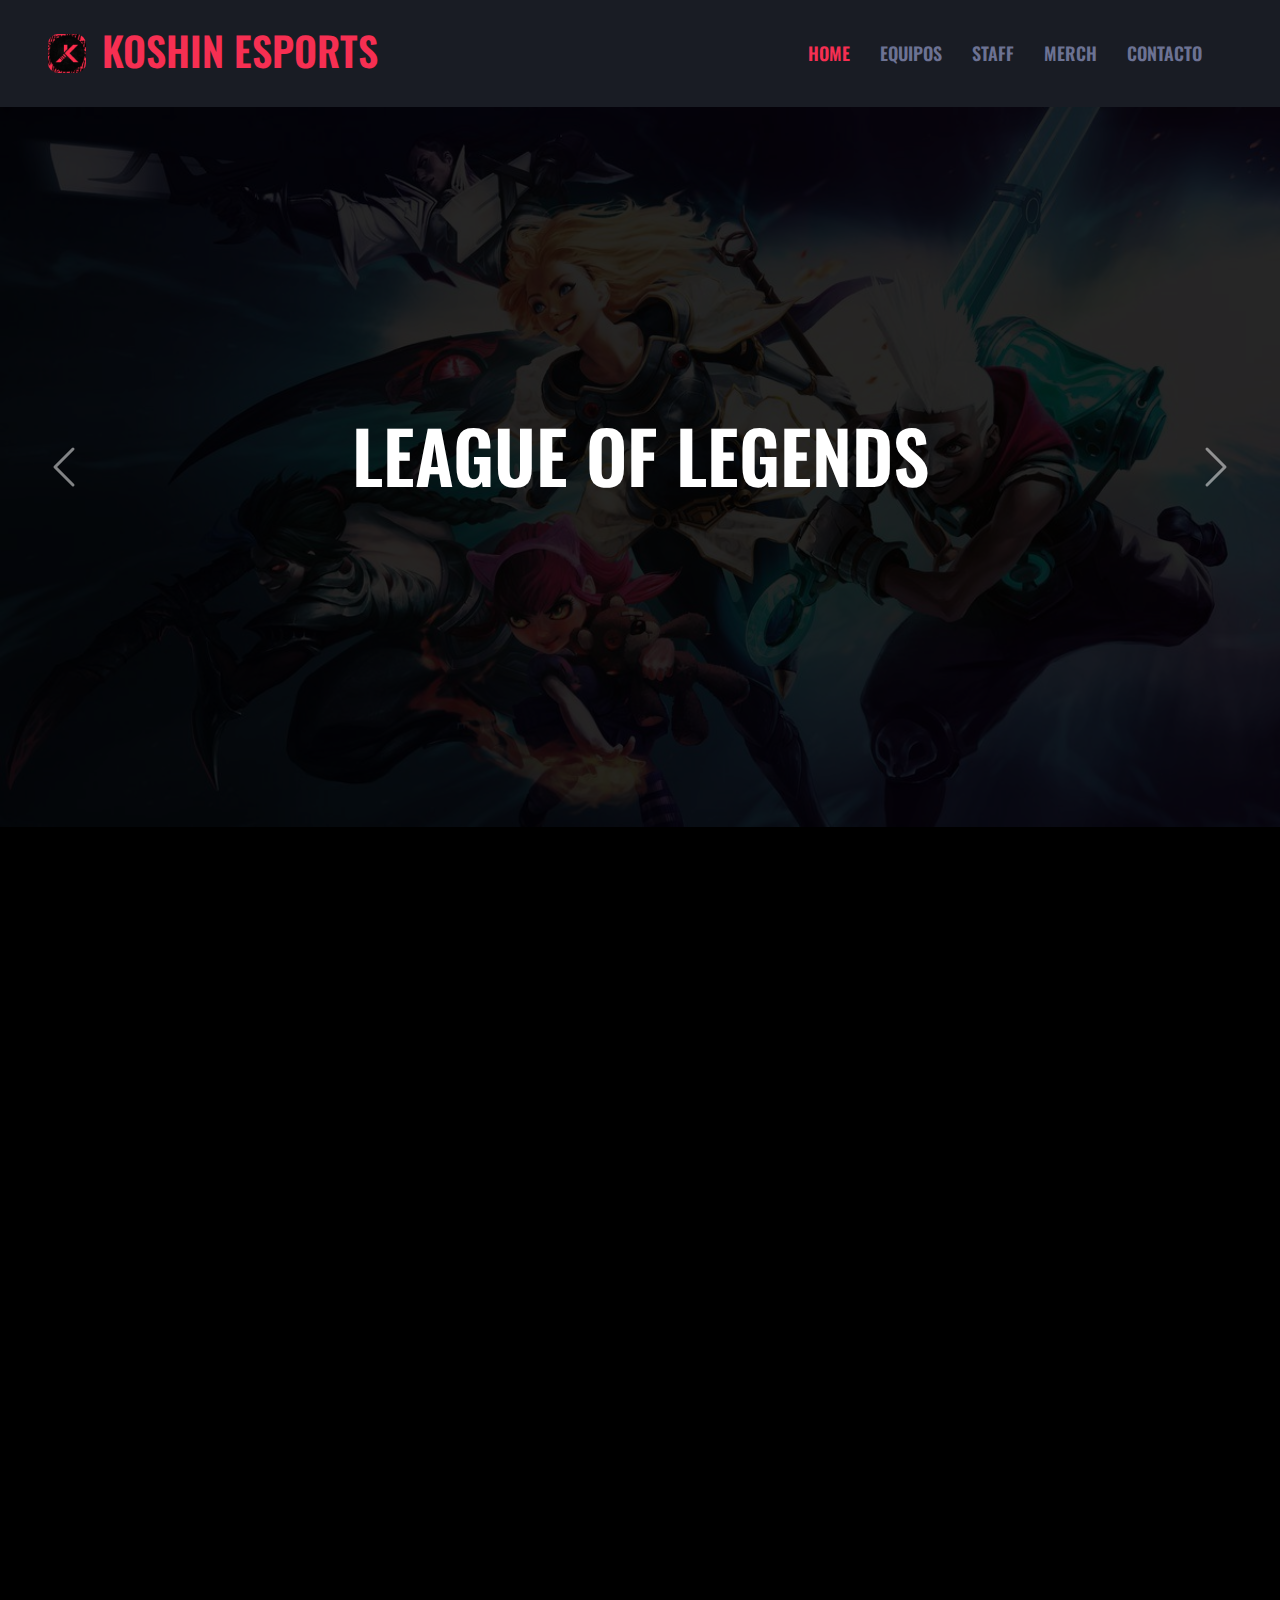
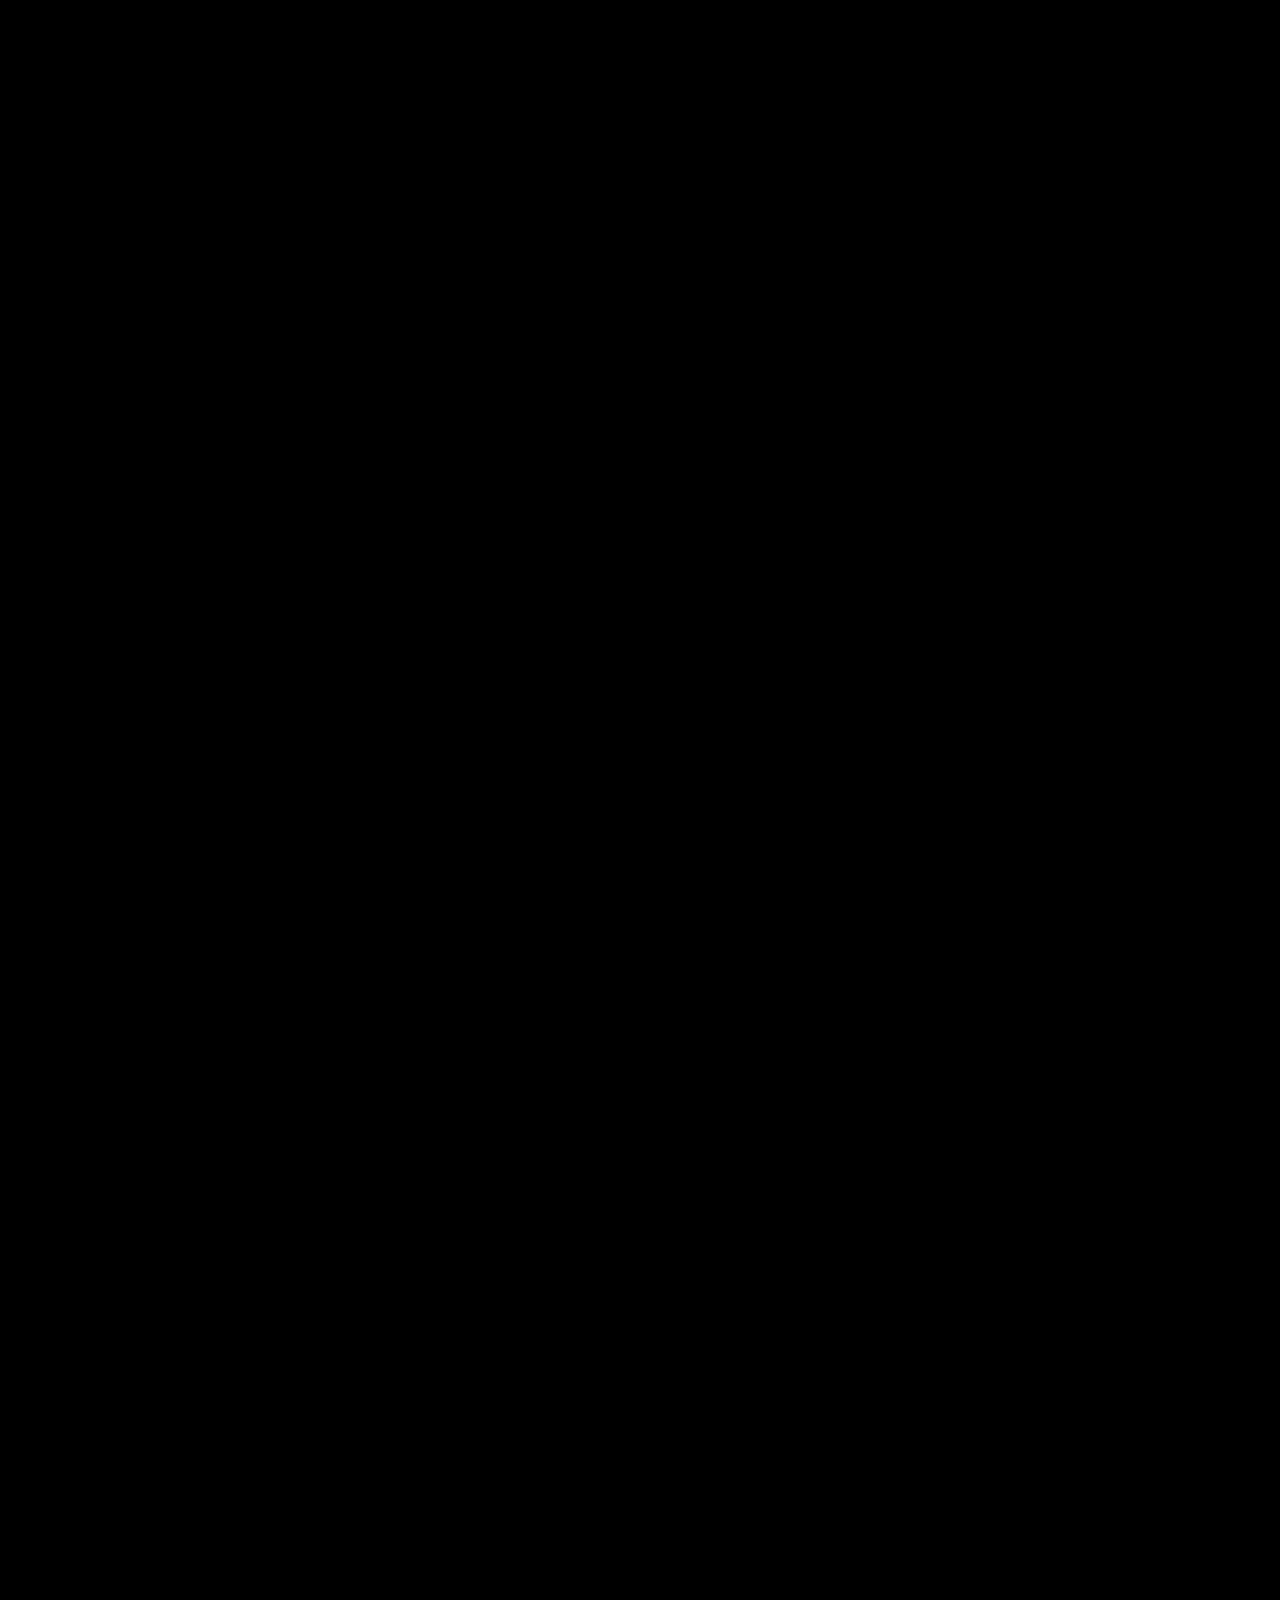
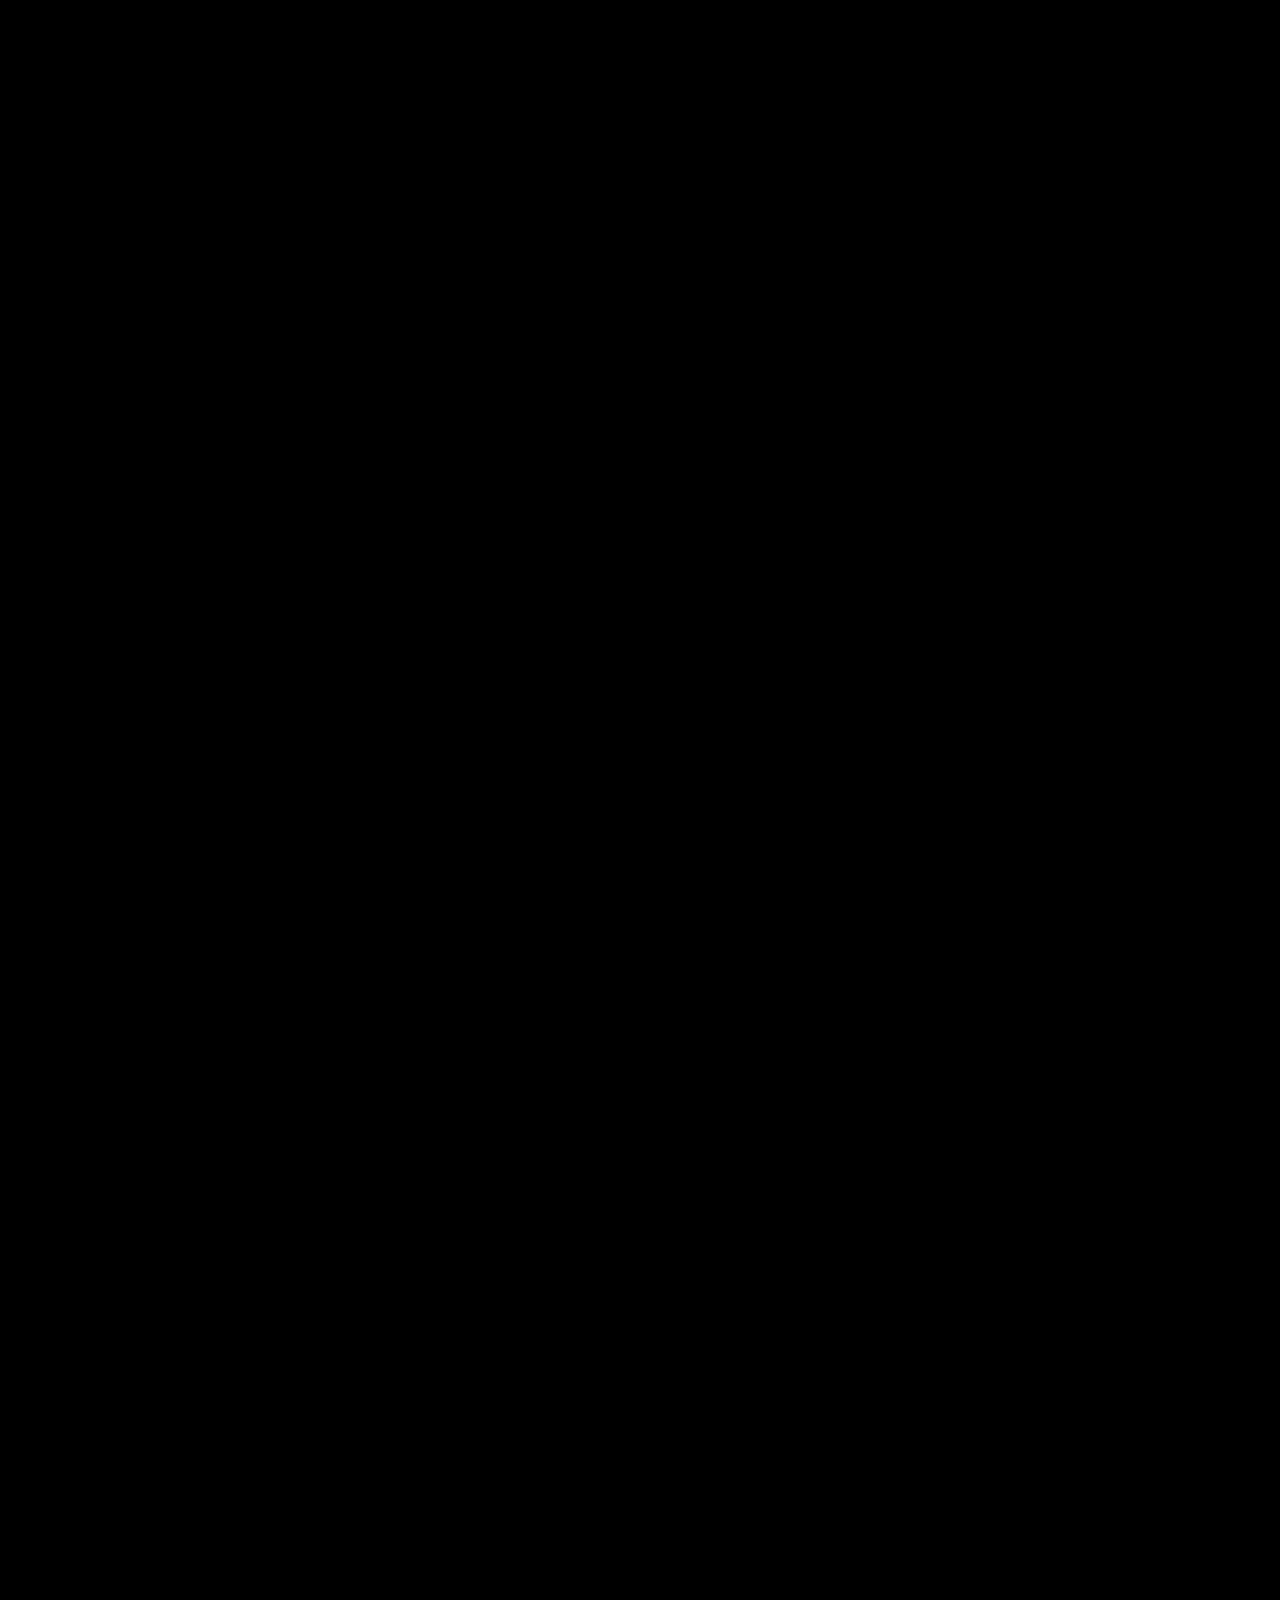
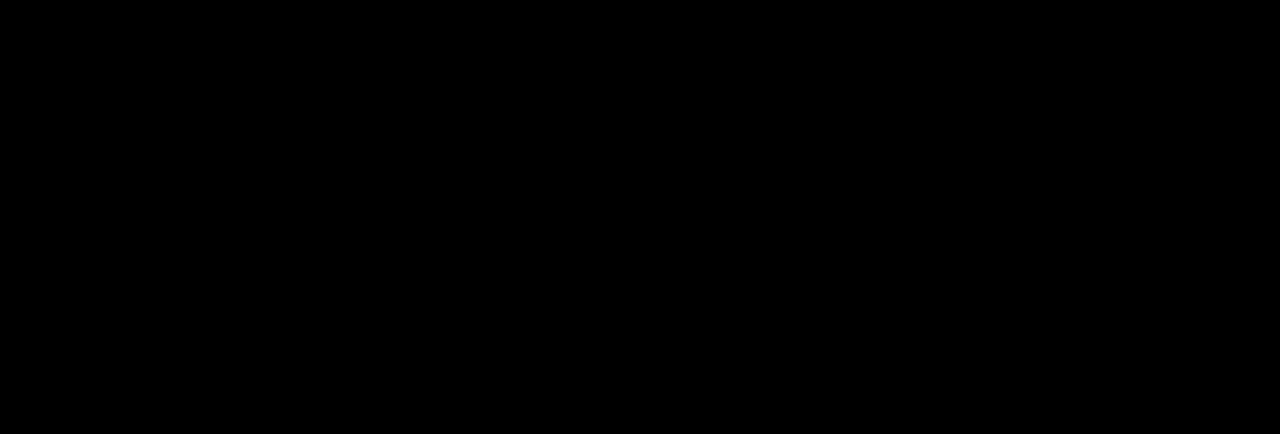
==== index.html @ 8f328303 "Nuevo proyecto con plantilla" ====
<!DOCTYPE html>
<html lang="en">

<head>
    <meta charset="utf-8">
    <title>HairCut - Hair Salon HTML Template</title>
    <meta content="width=device-width, initial-scale=1.0" name="viewport">
    <meta content="" name="keywords">
    <meta content="" name="description">

    <!-- Favicon -->
    <link href="img/favicon.ico" rel="icon">

    <!-- Google Web Fonts -->
    <link rel="preconnect" href="https://fonts.googleapis.com">
    <link rel="preconnect" href="https://fonts.gstatic.com" crossorigin>
    <link href="https://fonts.googleapis.com/css2?family=Roboto:wght@400;500&family=Oswald:wght@600&display=swap" rel="stylesheet">

    <!-- Icon Font Stylesheet -->
    <link href="https://cdnjs.cloudflare.com/ajax/libs/font-awesome/5.10.0/css/all.min.css" rel="stylesheet">
    <link href="https://cdn.jsdelivr.net/npm/bootstrap-icons@1.4.1/font/bootstrap-icons.css" rel="stylesheet">

    <!-- Libraries Stylesheet -->
    <link href="lib/animate/animate.min.css" rel="stylesheet">
    <link href="lib/owlcarousel/assets/owl.carousel.min.css" rel="stylesheet">

    <!-- Customized Bootstrap Stylesheet -->
    <link href="css/bootstrap.min.css" rel="stylesheet">

    <!-- Template Stylesheet -->
    <link href="css/style.css" rel="stylesheet">
</head>

<body>
    <!-- Spinner Start -->
    <div id="spinner" class="show bg-dark position-fixed translate-middle w-100 vh-100 top-50 start-50 d-flex align-items-center justify-content-center">
        <div class="spinner-grow text-primary" style="width: 3rem; height: 3rem;" role="status">
            <span class="sr-only">Loading...</span>
        </div>
    </div>
    <!-- Spinner End -->


    <!-- Navbar Start -->
    <nav class="navbar navbar-expand-lg bg-secondary navbar-dark sticky-top py-lg-0 px-lg-5 wow fadeIn" data-wow-delay="0.1s">
       <a href="index.html">
       <img class="logoPequeño" src="img/Logo_pequeño.jpg"></a>
        <a href="index.html" class="navbar-brand ms-4 ms-lg-0">  
            <h1 class="nombreEquipo text-uppercase" class="mb-0 text-primary "><i class="me-3"></i>Koshin Esports</h1>
        </a>
        <button type="button" class="navbar-toggler me-4" data-bs-toggle="collapse" data-bs-target="#navbarCollapse">
            <span class="navbar-toggler-icon"></span>
        </button>
        <div class="collapse navbar-collapse" id="navbarCollapse">
            <div class="navbar-nav ms-auto p-4 p-lg-0">
                <a href="index.html" class="nav-item nav-link active">Home</a>
                <a href="about.html" class="nav-item nav-link">equipos</a>
                <a href="" class="nav-item nav-link">Staff</a>
                <a href="service.html" class="nav-item nav-link">merch</a>
                <a href="contact.html" class="nav-item nav-link">Contacto</a>
    </nav>
    <!-- Navbar End -->


    <!-- Carousel Start -->
    <div class="container-fluid p-0 mb-5 wow fadeIn" data-wow-delay="0.1s">
        <div id="header-carousel" class="carousel slide" data-bs-ride="carousel">
            <div class="carousel-inner">
                <div class="carousel-item active">
                    <img class="w-100" src="img/carousel1.jpg" alt="Image">
                    <div class="carousel-caption d-flex align-items-center justify-content-center text-start">
                        <div class="mx-sm-5 px-5" style="max-width: 900px;">
                            <h1 class="display-2 text-white text-uppercase mb-4 animated slideInDown">LEAGUE OF LEGENDS</h1>
                        </div>
                    </div>
                </div>
                <div class="carousel-item">
                    <img class="w-100" src="img/carousel2.jpg" alt="Image">
                    <div class="carousel-caption d-flex align-items-center justify-content-center text-start">
                        <div class="mx-sm-5 px-5" style="max-width: 900px;">
                            <h1 class="display-2 text-white text-uppercase mb-4 animated slideInDown">VALORANT</h1>

                        </div>
                    </div>
                </div>
            </div>
            <button class="carousel-control-prev" type="button" data-bs-target="#header-carousel"
                data-bs-slide="prev">
                <span class="carousel-control-prev-icon" aria-hidden="true"></span>
                <span class="visually-hidden">previo</span>
            </button>
            <button class="carousel-control-next" type="button" data-bs-target="#header-carousel"
                data-bs-slide="next">
                <span class="carousel-control-next-icon" aria-hidden="true"></span>
                <span class="visually-hidden">siguiente</span>
            </button>
        </div>
    </div>
    <!-- Carousel End -->

    <!-- About Start -->
    <div class="container-xxl py-5">
        <div class="container">
            <div class="row g-5">
                <div class="col-lg-6 wow fadeIn" data-wow-delay="0.1s">
                    <div class="d-flex flex-column">
                        <img class="img-fluid w-75 align-self-end" src="img/about.jpg" alt="">
                    </div>
                </div>
                <div class="col-lg-6 wow fadeIn" data-wow-delay="0.5s">
                    <p class="d-inline-block bg-secondary text-primary py-1 px-4">About Us</p>
                    <h1 class="text-uppercase mb-4">More Than Just A Haircut. Learn More About Us!</h1>
                    <p>Tempor erat elitr rebum at clita. Diam dolor diam ipsum sit. Aliqu diam amet diam et eos. Clita erat ipsum et lorem et sit, sed stet lorem sit clita duo justo magna dolore erat amet</p>
                    <p class="mb-4">Stet no et lorem dolor et diam, amet duo ut dolore vero eos. No stet est diam rebum amet diam ipsum. Clita clita labore, dolor duo nonumy clita sit at, sed sit sanctus dolor eos.</p>
                    <div class="row g-4">
                        <div class="col-md-6">
                            <h3 class="text-uppercase mb-3">Since 1990</h3>
                            <p class="mb-0">Tempor erat elitr rebum at clita. Diam dolor diam ipsum sit. Aliqu diam amet diam et eos.</p>
                        </div>
                        <div class="col-md-6">
                            <h3 class="text-uppercase mb-3">1000+ clients</h3>
                            <p class="mb-0">Tempor erat elitr rebum at clita. Diam dolor diam ipsum sit. Aliqu diam amet diam et eos.</p>
                        </div>
                    </div>
                </div>
            </div>
        </div>
    </div>
    <!-- About End -->


    <!-- Merch Start -->
    <div class="container-xxl py-5">
        <div class="container">
            <div class="text-center mx-auto mb-5 wow fadeInUp" data-wow-delay="0.1s" style="max-width: 600px;">
                <p class="d-inline-block bg-secondary text-primary py-1 px-4">Merchandising</p>
                <h1 class="text-uppercase">Que puedes comprar</h1>
            </div>
            <div class="row g-4">
                <div class="col-lg-4 col-md-6 wow fadeInUp" data-wow-delay="0.1s">
                    <div class="service-item position-relative overflow-hidden bg-secondary d-flex h-100 p-5 ps-0">
                        <div class="bg-dark d-flex flex-shrink-0 align-items-center justify-content-center" style="width: 180px; height: 180px;">
                            <img class="img-fluid" src="img/ahri" alt="">
                        </div>
                        <div class="ps-4">
                            <h3 class="text-uppercase mb-3">Sudadera Ahri</h3>
                        
                            <span class="text-uppercase text-primary">Desde 35€</span>
                        </div>
                        <a class="btn btn-square" href=""><i class="fa fa-plus text-primary"></i></a>
                    </div>
                </div>
                <div class="col-lg-4 col-md-6 wow fadeInUp" data-wow-delay="0.3s">
                    <div class="service-item position-relative overflow-hidden bg-secondary d-flex h-100 p-5 ps-0">
                        <div class="bg-dark d-flex flex-shrink-0 align-items-center justify-content-center" style="width: 60px; height: 60px;">
                            <img class="img-fluid" src="img/beard-trim.png" alt="">
                        </div>
                        <div class="ps-4">
                            <h3 class="text-uppercase mb-3">Beard Trim</h3>
                            <p>Tempor erat elitr rebum at clita. Diam dolor diam ipsum sit. Aliqu diam amet diam.</p>
                            <span class="text-uppercase text-primary">From $15</span>
                        </div>
                        <a class="btn btn-square" href=""><i class="fa fa-plus text-primary"></i></a>
                    </div>
                </div>
                <div class="col-lg-4 col-md-6 wow fadeInUp" data-wow-delay="0.5s">
                    <div class="service-item position-relative overflow-hidden bg-secondary d-flex h-100 p-5 ps-0">
                        <div class="bg-dark d-flex flex-shrink-0 align-items-center justify-content-center" style="width: 60px; height: 60px;">
                            <img class="img-fluid" src="img/mans-shave.png" alt="">
                        </div>
                        <div class="ps-4">
                            <h3 class="text-uppercase mb-3">Mans Shave</h3>
                            <p>Tempor erat elitr rebum at clita. Diam dolor diam ipsum sit. Aliqu diam amet diam.</p>
                            <span class="text-uppercase text-primary">From $15</span>
                        </div>
                        <a class="btn btn-square" href=""><i class="fa fa-plus text-primary"></i></a>
                    </div>
                </div>
                <div class="col-lg-4 col-md-6 wow fadeInUp" data-wow-delay="0.1s">
                    <div class="service-item position-relative overflow-hidden bg-secondary d-flex h-100 p-5 ps-0">
                        <div class="bg-dark d-flex flex-shrink-0 align-items-center justify-content-center" style="width: 60px; height: 60px;">
                            <img class="img-fluid" src="img/hair-dyeing.png" alt="">
                        </div>
                        <div class="ps-4">
                            <h3 class="text-uppercase mb-3">Hair Dyeing</h3>
                            <p>Tempor erat elitr rebum at clita. Diam dolor diam ipsum sit. Aliqu diam amet diam.</p>
                            <span class="text-uppercase text-primary">From $15</span>
                        </div>
                        <a class="btn btn-square" href=""><i class="fa fa-plus text-primary"></i></a>
                    </div>
                </div>
                <div class="col-lg-4 col-md-6 wow fadeInUp" data-wow-delay="0.3s">
                    <div class="service-item position-relative overflow-hidden bg-secondary d-flex h-100 p-5 ps-0">
                        <div class="bg-dark d-flex flex-shrink-0 align-items-center justify-content-center" style="width: 60px; height: 60px;">
                            <img class="img-fluid" src="img/mustache.png" alt="">
                        </div>
                        <div class="ps-4">
                            <h3 class="text-uppercase mb-3">Mustache</h3>
                            <p>Tempor erat elitr rebum at clita. Diam dolor diam ipsum sit. Aliqu diam amet diam.</p>
                            <span class="text-uppercase text-primary">From $15</span>
                        </div>
                        <a class="btn btn-square" href=""><i class="fa fa-plus text-primary"></i></a>
                    </div>
                </div>
                <div class="col-lg-4 col-md-6 wow fadeInUp" data-wow-delay="0.5s">
                    <div class="service-item position-relative overflow-hidden bg-secondary d-flex h-100 p-5 ps-0">
                        <div class="bg-dark d-flex flex-shrink-0 align-items-center justify-content-center" style="width: 60px; height: 60px;">
                            <img class="img-fluid" src="img/stacking.png" alt="">
                        </div>
                        <div class="ps-4">
                            <h3 class="text-uppercase mb-3">Stacking</h3>
                            <p>Tempor erat elitr rebum at clita. Diam dolor diam ipsum sit. Aliqu diam amet diam.</p>
                            <span class="text-uppercase text-primary">From $15</span>
                        </div>
                        <a class="btn btn-square" href=""><i class="fa fa-plus text-primary"></i></a>
                    </div>
                </div>
            </div>
        </div>
    </div>
    <!-- Service End -->


    <!-- Price Start -->
    <div class="container-xxl py-5">
        <div class="container">
            <div class="row g-0">
                <div class="col-lg-6 wow fadeIn" data-wow-delay="0.1s">
                    <div class="bg-secondary h-100 d-flex flex-column justify-content-center p-5">
                        <p class="d-inline-flex bg-dark text-primary py-1 px-4 me-auto">Price & Plan</p>
                        <h1 class="text-uppercase mb-4">Check Out Our Barber Services And Prices</h1>
                        <div>
                            <div class="d-flex justify-content-between border-bottom py-2">
                                <h6 class="text-uppercase mb-0">Haircut</h6>
                                <span class="text-uppercase text-primary">$29.00</span>
                            </div>
                            <div class="d-flex justify-content-between border-bottom py-2">
                                <h6 class="text-uppercase mb-0">Beard Trim</h6>
                                <span class="text-uppercase text-primary">$35.00</span>
                            </div>
                            <div class="d-flex justify-content-between border-bottom py-2">
                                <h6 class="text-uppercase mb-0">Mans Shave</h6>
                                <span class="text-uppercase text-primary">$23.00</span>
                            </div>
                            <div class="d-flex justify-content-between border-bottom py-2">
                                <h6 class="text-uppercase mb-0">Hair Dyeing</h6>
                                <span class="text-uppercase text-primary">$19.00</span>
                            </div>
                            <div class="d-flex justify-content-between border-bottom py-2">
                                <h6 class="text-uppercase mb-0">Mustache</h6>
                                <span class="text-uppercase text-primary">$15.00</span>
                            </div>
                            <div class="d-flex justify-content-between py-2">
                                <h6 class="text-uppercase mb-0">Stacking</h6>
                                <span class="text-uppercase text-primary">$39.00</span>
                            </div>
                        </div>
                    </div>
                </div>
                <div class="col-lg-6 wow fadeIn" data-wow-delay="0.5s">
                    <div class="h-100">
                        <img class="img-fluid h-100" src="img/price.jpg" alt="">
                    </div>
                </div>
            </div>
        </div>
    </div>
    <!-- Price End -->


    <!-- Team Start -->
    <div class="container-xxl py-5">
        <div class="container">
            <div class="text-center mx-auto mb-5 wow fadeInUp" data-wow-delay="0.1s" style="max-width: 600px;">
                <p class="d-inline-block bg-secondary text-primary py-1 px-4">Our Barber</p>
                <h1 class="text-uppercase">Meet Our Barber</h1>
            </div>
            <div class="row g-4">
                <div class="col-lg-3 col-md-6 wow fadeInUp" data-wow-delay="0.1s">
                    <div class="team-item">
                        <div class="team-img position-relative overflow-hidden">
                            <img class="img-fluid" src="img/team-1.jpg" alt="">
                            <div class="team-social">
                                <a class="btn btn-square" href=""><i class="fab fa-facebook-f"></i></a>
                                <a class="btn btn-square" href=""><i class="fab fa-twitter"></i></a>
                                <a class="btn btn-square" href=""><i class="fab fa-instagram"></i></a>
                            </div>
                        </div>
                        <div class="bg-secondary text-center p-4">
                            <h5 class="text-uppercase">Barber Name</h5>
                            <span class="text-primary">Designation</span>
                        </div>
                    </div>
                </div>
                <div class="col-lg-3 col-md-6 wow fadeInUp" data-wow-delay="0.3s">
                    <div class="team-item">
                        <div class="team-img position-relative overflow-hidden">
                            <img class="img-fluid" src="img/team-2.jpg" alt="">
                            <div class="team-social">
                                <a class="btn btn-square" href=""><i class="fab fa-facebook-f"></i></a>
                                <a class="btn btn-square" href=""><i class="fab fa-twitter"></i></a>
                                <a class="btn btn-square" href=""><i class="fab fa-instagram"></i></a>
                            </div>
                        </div>
                        <div class="bg-secondary text-center p-4">
                            <h5 class="text-uppercase">Barber Name</h5>
                            <span class="text-primary">Designation</span>
                        </div>
                    </div>
                </div>
                <div class="col-lg-3 col-md-6 wow fadeInUp" data-wow-delay="0.5s">
                    <div class="team-item">
                        <div class="team-img position-relative overflow-hidden">
                            <img class="img-fluid" src="img/team-3.jpg" alt="">
                            <div class="team-social">
                                <a class="btn btn-square" href=""><i class="fab fa-facebook-f"></i></a>
                                <a class="btn btn-square" href=""><i class="fab fa-twitter"></i></a>
                                <a class="btn btn-square" href=""><i class="fab fa-instagram"></i></a>
                            </div>
                        </div>
                        <div class="bg-secondary text-center p-4">
                            <h5 class="text-uppercase">Barber Name</h5>
                            <span class="text-primary">Designation</span>
                        </div>
                    </div>
                </div>
                <div class="col-lg-3 col-md-6 wow fadeInUp" data-wow-delay="0.7s">
                    <div class="team-item">
                        <div class="team-img position-relative overflow-hidden">
                            <img class="img-fluid" src="img/team-4.jpg" alt="">
                            <div class="team-social">
                                <a class="btn btn-square" href=""><i class="fab fa-facebook-f"></i></a>
                                <a class="btn btn-square" href=""><i class="fab fa-twitter"></i></a>
                                <a class="btn btn-square" href=""><i class="fab fa-instagram"></i></a>
                            </div>
                        </div>
                        <div class="bg-secondary text-center p-4">
                            <h5 class="text-uppercase">Barber Name</h5>
                            <span class="text-primary">Designation</span>
                        </div>
                    </div>
                </div>
            </div>
        </div>
    </div>
    <!-- Team End -->


    <!-- Working Hours Start -->
    <div class="container-xxl py-5">
        <div class="container">
            <div class="row g-0">
                <div class="col-lg-6 wow fadeIn" data-wow-delay="0.1s">
                    <div class="h-100">
                        <img class="img-fluid h-100" src="img/open.jpg" alt="">
                    </div>
                </div>
                <div class="col-lg-6 wow fadeIn" data-wow-delay="0.5s">
                    <div class="bg-secondary h-100 d-flex flex-column justify-content-center p-5">
                        <p class="d-inline-flex bg-dark text-primary py-1 px-4 me-auto">Working Hours</p>
                        <h1 class="text-uppercase mb-4">Professional Barbers Are Waiting For You</h1>
                        <div>
                            <div class="d-flex justify-content-between border-bottom py-2">
                                <h6 class="text-uppercase mb-0">Monday</h6>
                                <span class="text-uppercase">09 AM - 09 PM</span>
                            </div>
                            <div class="d-flex justify-content-between border-bottom py-2">
                                <h6 class="text-uppercase mb-0">Tuesday</h6>
                                <span class="text-uppercase">09 AM - 09 PM</span>
                            </div>
                            <div class="d-flex justify-content-between border-bottom py-2">
                                <h6 class="text-uppercase mb-0">Wednesday</h6>
                                <span class="text-uppercase">09 AM - 09 PM</span>
                            </div>
                            <div class="d-flex justify-content-between border-bottom py-2">
                                <h6 class="text-uppercase mb-0">Thursday</h6>
                                <span class="text-uppercase">09 AM - 09 PM</span>
                            </div>
                            <div class="d-flex justify-content-between border-bottom py-2">
                                <h6 class="text-uppercase mb-0">Friday</h6>
                                <span class="text-uppercase">09 AM - 09 PM</span>
                            </div>
                            <div class="d-flex justify-content-between py-2">
                                <h6 class="text-uppercase mb-0">Sat / Sun</h6>
                                <span class="text-uppercase text-primary">Closed</span>
                            </div>
                        </div>
                    </div>
                </div>
            </div>
        </div>
    </div>
    <!-- Working Hours End -->


    <!-- Testimonial Start -->
    <div class="container-xxl py-5">
        <div class="container">
            <div class="text-center mx-auto mb-5 wow fadeInUp" data-wow-delay="0.1s" style="max-width: 600px;">
                <p class="d-inline-block bg-secondary text-primary py-1 px-4">Testimonial</p>
                <h1 class="text-uppercase">What Our Clients Say!</h1>
            </div>
            <div class="owl-carousel testimonial-carousel wow fadeInUp" data-wow-delay="0.1s">
                <div class="testimonial-item text-center" data-dot="<img class='img-fluid' src='img/testimonial-1.jpg' alt=''>">
                    <h4 class="text-uppercase">Client Name</h4>
                    <p class="text-primary">Profession</p>
                    <span class="fs-5">Clita clita tempor justo dolor ipsum amet kasd amet duo justo duo duo labore sed sed. Magna ut diam sit et amet stet eos sed clita erat magna elitr erat sit sit erat at rebum justo sea clita.</span>
                </div>
                <div class="testimonial-item text-center" data-dot="<img class='img-fluid' src='img/testimonial-2.jpg' alt=''>">
                    <h4 class="text-uppercase">Client Name</h4>
                    <p class="text-primary">Profession</p>
                    <span class="fs-5">Clita clita tempor justo dolor ipsum amet kasd amet duo justo duo duo labore sed sed. Magna ut diam sit et amet stet eos sed clita erat magna elitr erat sit sit erat at rebum justo sea clita.</span>
                </div>
                <div class="testimonial-item text-center" data-dot="<img class='img-fluid' src='img/testimonial-3.jpg' alt=''>">
                    <h4 class="text-uppercase">Client Name</h4>
                    <p class="text-primary">Profession</p>
                    <span class="fs-5">Clita clita tempor justo dolor ipsum amet kasd amet duo justo duo duo labore sed sed. Magna ut diam sit et amet stet eos sed clita erat magna elitr erat sit sit erat at rebum justo sea clita.</span>
                </div>
            </div>      
        </div>
    </div>
    <!-- Testimonial End -->


    <!-- Footer Start -->
    <div class="container-fluid bg-secondary text-light footer mt-5 pt-5 wow fadeIn" data-wow-delay="0.1s">
        <div class="container py-5">
            <div class="row g-5">
                <div class="col-lg-4 col-md-6">
                    <h4 class="text-uppercase mb-4">Get In Touch</h4>
                    <div class="d-flex align-items-center mb-2">
                        <div class="btn-square bg-dark flex-shrink-0 me-3">
                            <span class="fa fa-map-marker-alt text-primary"></span>
                        </div>
                        <span>123 Street, New York, USA</span>
                    </div>
                    <div class="d-flex align-items-center mb-2">
                        <div class="btn-square bg-dark flex-shrink-0 me-3">
                            <span class="fa fa-phone-alt text-primary"></span>
                        </div>
                        <span>+012 345 67890</span>
                    </div>
                    <div class="d-flex align-items-center">
                        <div class="btn-square bg-dark flex-shrink-0 me-3">
                            <span class="fa fa-envelope-open text-primary"></span>
                        </div>
                        <span>info@example.com</span>
                    </div>
                </div>
                <div class="col-lg-4 col-md-6">
                    <h4 class="text-uppercase mb-4">Quick Links</h4>
                    <a class="btn btn-link" href="">About Us</a>
                    <a class="btn btn-link" href="">Contact Us</a>
                    <a class="btn btn-link" href="">Our Services</a>
                    <a class="btn btn-link" href="">Terms & Condition</a>
                    <a class="btn btn-link" href="">Support</a>
                </div>
                <div class="col-lg-4 col-md-6">
                    <h4 class="text-uppercase mb-4">Newsletter</h4>
                    <div class="position-relative mb-4">
                        <input class="form-control border-0 w-100 py-3 ps-4 pe-5" type="text" placeholder="Your email">
                        <button type="button" class="btn btn-primary py-2 position-absolute top-0 end-0 mt-2 me-2">SignUp</button>
                    </div>
                    <div class="d-flex pt-1 m-n1">
                        <a class="btn btn-lg-square btn-dark text-primary m-1" href=""><i class="fab fa-twitter"></i></a>
                        <a class="btn btn-lg-square btn-dark text-primary m-1" href=""><i class="fab fa-facebook-f"></i></a>
                        <a class="btn btn-lg-square btn-dark text-primary m-1" href=""><i class="fab fa-youtube"></i></a>
                        <a class="btn btn-lg-square btn-dark text-primary m-1" href=""><i class="fab fa-linkedin-in"></i></a>
                    </div>
                </div>
            </div>
        </div>
        <div class="container">
            <div class="copyright">
                <div class="row">
                    <div class="col-md-6 text-center text-md-start mb-3 mb-md-0">
                        &copy; <a class="border-bottom" href="#">Your Site Name</a>, All Right Reserved.
                    </div>
                    <div class="col-md-6 text-center text-md-end">
                        <!--/*** This template is free as long as you keep the footer author’s credit link/attribution link/backlink. If you'd like to use the template without the footer author’s credit link/attribution link/backlink, you can purchase the Credit Removal License from "https://htmlcodex.com/credit-removal". Thank you for your support. ***/-->
                        Designed By <a class="border-bottom" href="https://htmlcodex.com">HTML Codex</a>
                        <br>Distributed By: <a class="border-bottom" href="https://themewagon.com" target="_blank">ThemeWagon</a>
                    </div>
                </div>
            </div>
        </div>
    </div>
    <!-- Footer End -->

    <!-- JavaScript Libraries -->
    <script src="https://code.jquery.com/jquery-3.4.1.min.js"></script>
    <script src="https://cdn.jsdelivr.net/npm/bootstrap@5.0.0/dist/js/bootstrap.bundle.min.js"></script>
    <script src="lib/wow/wow.min.js"></script>
    <script src="lib/easing/easing.min.js"></script>
    <script src="lib/waypoints/waypoints.min.js"></script>
    <script src="lib/owlcarousel/owl.carousel.min.js"></script>

    <!-- Template Javascript -->
    <script src="js/main.js"></script>
</body>

</html>
---- css/style.css ----
/********** Template CSS #F62F52 **********/
:root {
    --primary: #F62F52;
    --secondary: #191C24;
    --light: #6C7293;
    --dark: #000000;
}

@font-face {
    font-family: trueLies;
    src: url(../fonts/True\ Lies.ttf);
}

.back-to-top {
    position: fixed;
    display: none;
    right: 45px;
    bottom: 45px;
    z-index: 99;
}

/*** Spinner ***/
#spinner {
    opacity: 0;
    visibility: hidden;
    transition: opacity .5s ease-out, visibility 0s linear .5s;
    z-index: 99999;
}

#spinner.show {
    transition: opacity .5s ease-out, visibility 0s linear 0s;
    visibility: visible;
    opacity: 1;
}


/*** Button ***/
.btn {
    font-weight: 500;
    transition: .5s;
}

.btn-square {
    width: 38px;
    height: 38px;
}

.btn-sm-square {
    width: 32px;
    height: 32px;
}

.btn-lg-square {
    width: 48px;
    height: 48px;
}

.btn-square,
.btn-sm-square,
.btn-lg-square {
    padding: 0;
    display: flex;
    align-items: center;
    justify-content: center;
    font-weight: normal;
}


/*** Navbar ***/
.navbar .dropdown-toggle::after {
    border: none;
    content: "\f107";
    font-family: "Font Awesome 5 Free";
    font-weight: 900;
    vertical-align: middle;
    margin-left: 8px;
}

.navbar .navbar-nav .nav-link {
    margin-right: 30px;
    padding: 40px 0;
    color: var(--light);
    font-family: 'Oswald', sans-serif;
    font-size: 18px;
    font-weight: 600;
    text-transform: uppercase;
    outline: none;
}

.navbar .navbar-nav .nav-link:hover,
.navbar .navbar-nav .nav-link.active {
    color: var(--primary);
}

.nombreEquipo {
    color: var(--primary);
}

.navbar.sticky-top {
    top: -100px;
    transition: .5s;
}

@media (max-width: 991.98px) {
    .navbar .navbar-nav .nav-link,
    .navbar.shadow-sm .navbar-nav .nav-link {
        margin-right: 0;
        padding: 10px 0;
    }

    .navbar .navbar-nav {
        margin-top: 8px;
        border-top: 1px solid var(--light);
    }
}

@media (min-width: 992px) {
    .navbar.shadow-sm .navbar-nav .nav-link {
        padding: 20px 0;
    }

    .navbar .nav-item .dropdown-menu {
        display: block;
        border: none;
        margin-top: 0;
        top: 150%;
        opacity: 0;
        visibility: hidden;
        transition: .5s;
    }

    .navbar .nav-item:hover .dropdown-menu {
        top: 100%;
        visibility: visible;
        transition: .5s;
        opacity: 1;
    }
}


/*** Header ***/
.carousel-caption {
    top: 0;
    left: 0;
    right: 0;
    bottom: 0;
    background: rgba(0, 0, 0, .85);
    z-index: 1;
}

.carousel-control-prev,
.carousel-control-next {
    width: 10%;
}



.carousel-control-prev-icon,
.carousel-control-next-icon {
    width: 3rem;
    height: 3rem;
}

@media (max-width: 768px) {
    #header-carousel .carousel-item {
        position: relative;
        min-height: 450px;
    }
    
    #header-carousel .carousel-item img {
        position: absolute;
        width: 100%;
        height: 100%;
        object-fit: cover;
    }
}

.page-header {
    background: linear-gradient(rgba(0, 0, 0, .85), rgba(0, 0, 0, .85)), url(../img/carousel1.jpg) center center no-repeat;
    background-size: cover;
}

.breadcrumb-item + .breadcrumb-item::before {
    color: var(--light);
}


/*** Service ***/
.service-item .btn {
    position: absolute;
    right: -50px;
    bottom: -50px;
    width: 50px;
    height: 50px;
    color: var(--primary);
    background: var(--dark);
    opacity: 0;
}

.service-item:hover .btn {
    right: 0;
    bottom: 0;
    opacity: 1;
}


/*** Team ***/
.team-item .team-img::before,
.team-item .team-img::after {
    position: absolute;
    content: "";
    width: 0;
    height: 100%;
    top: 0;
    left: 0;
    background: rgba(0, 0, 0, .85);
    transition: .5s;
}

.team-item .team-img::after {
    left: auto;
    right: 0;
}

.team-item:hover .team-img::before,
.team-item:hover .team-img::after {
    width: 50%;
}

.team-item .team-img .team-social {
    position: absolute;
    width: 100%;
    height: 100%;
    top: 0;
    left: 0;
    display: flex;
    align-items: center;
    justify-content: center;
    transition: .5s;
    z-index: 3;
    opacity: 0;
}

.team-item:hover .team-img .team-social {
    transition-delay: .3s;
    opacity: 1;
}

.team-item .team-social .btn {
    display: inline-flex;
    margin: 0 3px;
    color: var(--primary);
    background: var(--dark);
}

.team-item .team-social .btn:hover {
    color: #FFFFFF;
    background: var(--primary);
}


/*** Testimonial ***/
.testimonial-carousel {
    max-width: 700px;
    margin: 0 auto;
}

.testimonial-carousel .owl-dots {
    margin-top: 35px;
    height: 100px;
    display: flex;
    align-items: center;
    justify-content: center;
}

.testimonial-carousel .owl-dots .owl-dot {
    width: 60px;
    height: 60px;
    margin: 0 5px;
    padding: 10px;
    background: var(--secondary);
    transition: .5s;
}

.testimonial-carousel .owl-dots .owl-dot.active {
    width: 100px;
    height: 100px;
}

.testimonial-carousel .owl-dots .owl-dot img {
    opacity: .1;
    transition: .5s;
}

.testimonial-carousel .owl-dots .owl-dot.active img {
    opacity: 1;
}


/*** Footer ***/
.footer .btn.btn-link {
    display: block;
    margin-bottom: 5px;
    padding: 0;
    text-align: left;
    color: var(--light);
    font-size: 15px;
    font-weight: normal;
    text-transform: capitalize;
    transition: .3s;
}

.footer .btn.btn-link::before {
    position: relative;
    content: "\f105";
    font-family: "Font Awesome 5 Free";
    font-weight: 900;
    margin-right: 10px;
}

.footer .btn.btn-link:hover {
    color: var(--primary);
    letter-spacing: 1px;
    box-shadow: none;
}

.footer .copyright {
    padding: 1.5rem;
    font-size: 15px;
    background: var(--dark);
}

.footer .copyright a {
    color: var(--light);
}

.footer .copyright a:hover {
    color: var(--primary);
}

.logoPequeño {
    width: 3vw;
    border-radius: 10px;
}
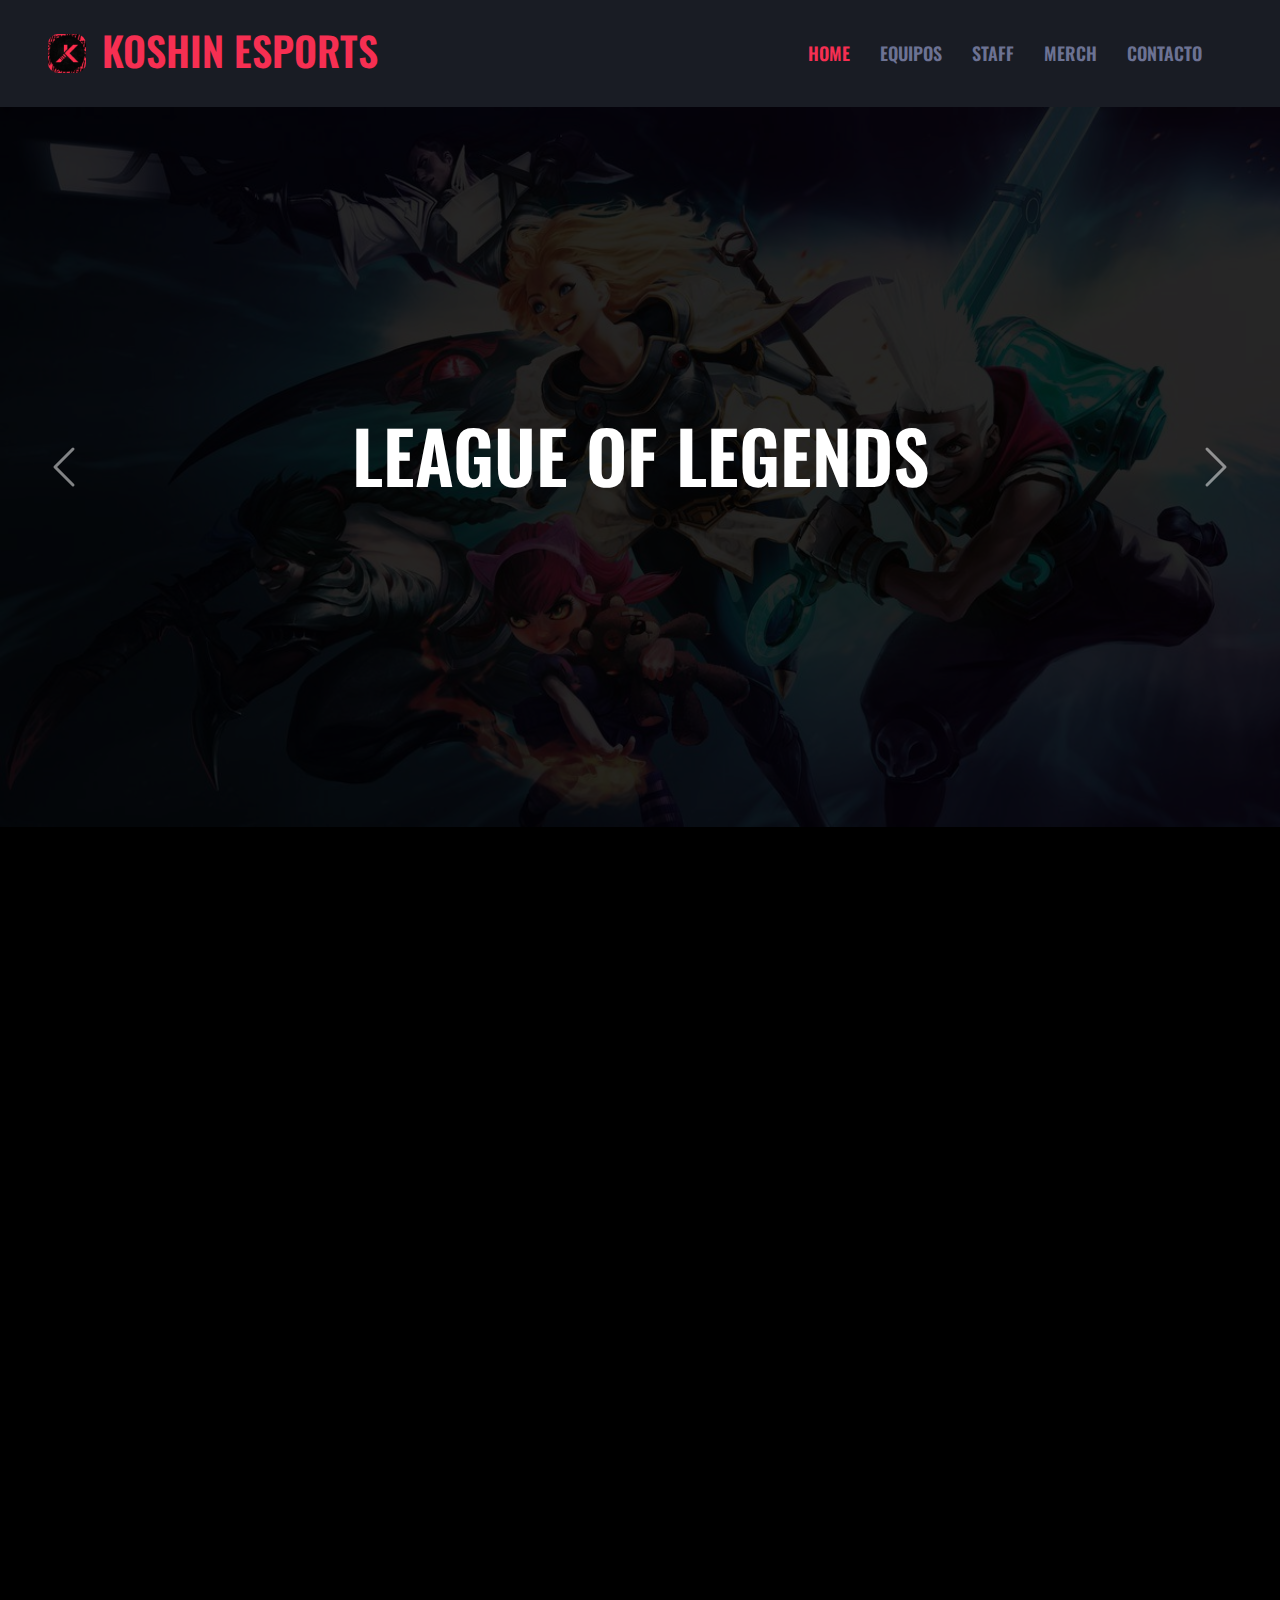
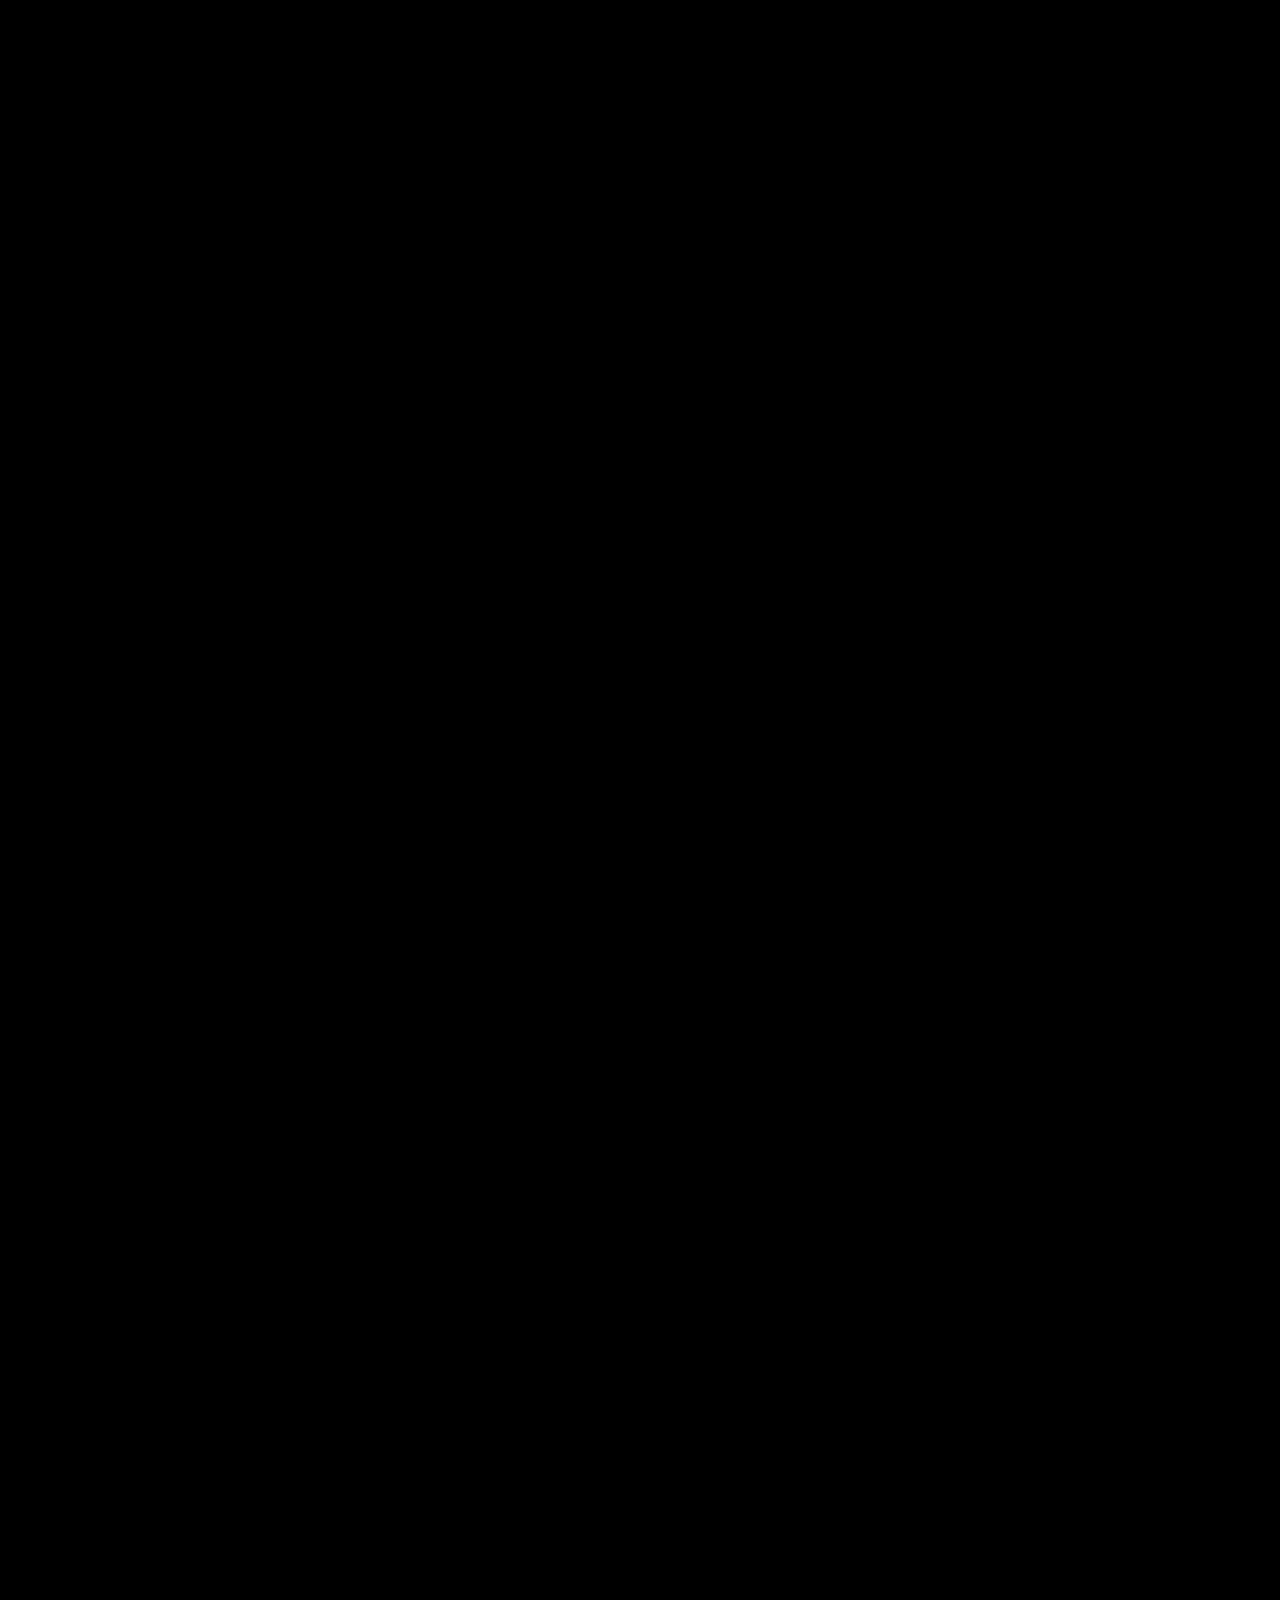
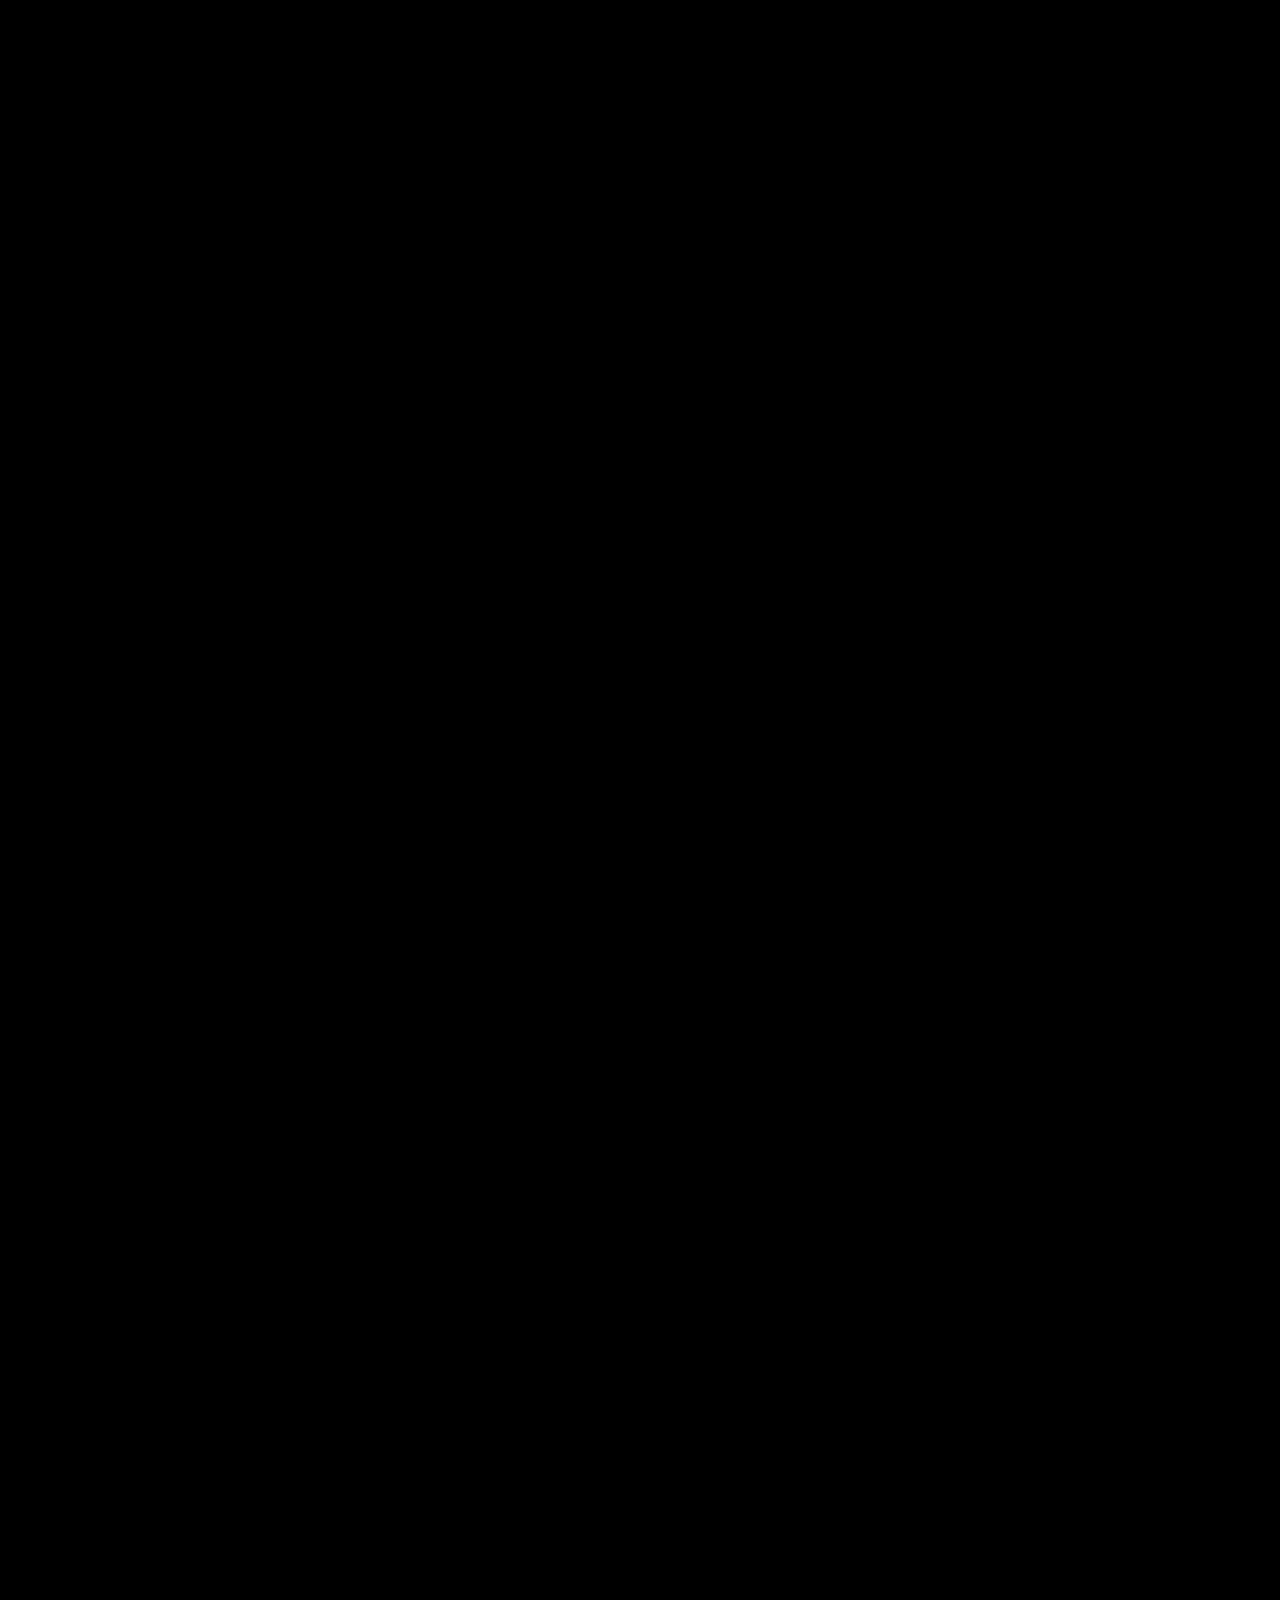
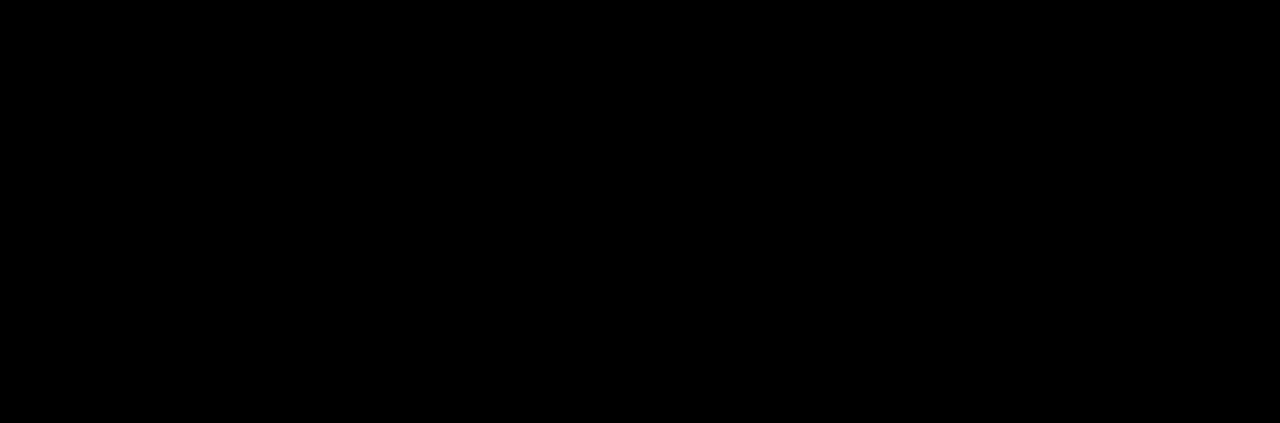
==== commit 594aba96: "Navbar finalizado y header, Merch en proceso" ====
--- a/index.html
+++ b/index.html
@@ -139,78 +139,72 @@
             <div class="row g-4">
                 <div class="col-lg-4 col-md-6 wow fadeInUp" data-wow-delay="0.1s">
                     <div class="service-item position-relative overflow-hidden bg-secondary d-flex h-100 p-5 ps-0">
+                        <div class="d-flex flex-shrink-0 align-items-center justify-content-center" style="width: 180px; height: 180px;">
+                            <img class="img-fluid" src="img/ahri" alt="">
+                        </div>
+                        <div class="ps-4">
+                            <h3 class="text-uppercase mb-3">Sudadera Ahri</h3>
+                            <span class="text-uppercase text-primary">35 €</span>
+                        </div>
+                        <a class="btn btn-square" href=""><i class="fa fa-plus text-primary"></i></a>
+                    </div>
+                </div>
+                <div class="col-lg-4 col-md-6 wow fadeInUp" data-wow-delay="0.3s">
+                    <div class="service-item position-relative overflow-hidden bg-secondary d-flex h-100 p-5 ps-0">
+                        <div class="d-flex flex-shrink-0 align-items-center justify-content-center" style="width: 180px; height: 180px;">
+                            <img class="img-fluid" src="img/aphelios.jpg" alt="">
+                        </div>
+                        <div class="ps-4">
+                            <h3 class="text-uppercase mb-3">Camiseta Aphelios</h3>
+                            <span class="text-uppercase text-primary">15 €</span>
+                        </div>
+                        <a class="btn btn-square" href=""><i class="fa fa-plus text-primary"></i></a>
+                    </div>
+                </div>
+                <div class="col-lg-4 col-md-6 wow fadeInUp" data-wow-delay="0.5s">
+                    <div class="service-item position-relative overflow-hidden bg-secondary d-flex h-100 p-5 ps-0">
                         <div class="bg-dark d-flex flex-shrink-0 align-items-center justify-content-center" style="width: 180px; height: 180px;">
-                            <img class="img-fluid" src="img/ahri" alt="">
-                        </div>
-                        <div class="ps-4">
-                            <h3 class="text-uppercase mb-3">Sudadera Ahri</h3>
-                        
-                            <span class="text-uppercase text-primary">Desde 35€</span>
+                            <img class="img-fluid" src="img/calcentines.jpg" alt="">
+                        </div>
+                        <div class="ps-4">
+                            <h3 class="text-uppercase mb-3">calcetines</h3>
+                            <span class="text-uppercase text-primary">5 €</span>
+                        </div>
+                        <a class="btn btn-square" href=""><i class="fa fa-plus text-primary"></i></a>
+                    </div>
+                </div>
+                <div class="col-lg-4 col-md-6 wow fadeInUp" data-wow-delay="0.1s">
+                    <div class="service-item position-relative overflow-hidden bg-secondary d-flex h-100 p-5 ps-0">
+                        <div class="bg-dark d-flex flex-shrink-0 align-items-center justify-content-center" style="width: 180px; height: 180px;">
+                            <img class="img-fluid" src="img/ezreal.jpg" alt="">
+                        </div>
+                        <div class="ps-4">
+                            <h3 class="text-uppercase mb-3">Sudadera ezreal</h3>
+                            <span class="text-uppercase text-primary">35 €</span>
                         </div>
                         <a class="btn btn-square" href=""><i class="fa fa-plus text-primary"></i></a>
                     </div>
                 </div>
                 <div class="col-lg-4 col-md-6 wow fadeInUp" data-wow-delay="0.3s">
                     <div class="service-item position-relative overflow-hidden bg-secondary d-flex h-100 p-5 ps-0">
-                        <div class="bg-dark d-flex flex-shrink-0 align-items-center justify-content-center" style="width: 60px; height: 60px;">
-                            <img class="img-fluid" src="img/beard-trim.png" alt="">
-                        </div>
-                        <div class="ps-4">
-                            <h3 class="text-uppercase mb-3">Beard Trim</h3>
-                            <p>Tempor erat elitr rebum at clita. Diam dolor diam ipsum sit. Aliqu diam amet diam.</p>
-                            <span class="text-uppercase text-primary">From $15</span>
+                        <div class="bg-dark d-flex flex-shrink-0 align-items-center justify-content-center" style="width: 180px; height: 180px;">
+                            <img class="img-fluid" src="img/pantaloneskata.jpg" alt="">
+                        </div>
+                        <div class="ps-4">
+                            <h3 class="text-uppercase mb-3">Pantalones katarina</h3>
+                            <span class="text-uppercase text-primary">20 €</span>
                         </div>
                         <a class="btn btn-square" href=""><i class="fa fa-plus text-primary"></i></a>
                     </div>
                 </div>
                 <div class="col-lg-4 col-md-6 wow fadeInUp" data-wow-delay="0.5s">
                     <div class="service-item position-relative overflow-hidden bg-secondary d-flex h-100 p-5 ps-0">
-                        <div class="bg-dark d-flex flex-shrink-0 align-items-center justify-content-center" style="width: 60px; height: 60px;">
-                            <img class="img-fluid" src="img/mans-shave.png" alt="">
-                        </div>
-                        <div class="ps-4">
-                            <h3 class="text-uppercase mb-3">Mans Shave</h3>
-                            <p>Tempor erat elitr rebum at clita. Diam dolor diam ipsum sit. Aliqu diam amet diam.</p>
-                            <span class="text-uppercase text-primary">From $15</span>
-                        </div>
-                        <a class="btn btn-square" href=""><i class="fa fa-plus text-primary"></i></a>
-                    </div>
-                </div>
-                <div class="col-lg-4 col-md-6 wow fadeInUp" data-wow-delay="0.1s">
-                    <div class="service-item position-relative overflow-hidden bg-secondary d-flex h-100 p-5 ps-0">
-                        <div class="bg-dark d-flex flex-shrink-0 align-items-center justify-content-center" style="width: 60px; height: 60px;">
-                            <img class="img-fluid" src="img/hair-dyeing.png" alt="">
-                        </div>
-                        <div class="ps-4">
-                            <h3 class="text-uppercase mb-3">Hair Dyeing</h3>
-                            <p>Tempor erat elitr rebum at clita. Diam dolor diam ipsum sit. Aliqu diam amet diam.</p>
-                            <span class="text-uppercase text-primary">From $15</span>
-                        </div>
-                        <a class="btn btn-square" href=""><i class="fa fa-plus text-primary"></i></a>
-                    </div>
-                </div>
-                <div class="col-lg-4 col-md-6 wow fadeInUp" data-wow-delay="0.3s">
-                    <div class="service-item position-relative overflow-hidden bg-secondary d-flex h-100 p-5 ps-0">
-                        <div class="bg-dark d-flex flex-shrink-0 align-items-center justify-content-center" style="width: 60px; height: 60px;">
-                            <img class="img-fluid" src="img/mustache.png" alt="">
-                        </div>
-                        <div class="ps-4">
-                            <h3 class="text-uppercase mb-3">Mustache</h3>
-                            <p>Tempor erat elitr rebum at clita. Diam dolor diam ipsum sit. Aliqu diam amet diam.</p>
-                            <span class="text-uppercase text-primary">From $15</span>
-                        </div>
-                        <a class="btn btn-square" href=""><i class="fa fa-plus text-primary"></i></a>
-                    </div>
-                </div>
-                <div class="col-lg-4 col-md-6 wow fadeInUp" data-wow-delay="0.5s">
-                    <div class="service-item position-relative overflow-hidden bg-secondary d-flex h-100 p-5 ps-0">
-                        <div class="bg-dark d-flex flex-shrink-0 align-items-center justify-content-center" style="width: 60px; height: 60px;">
-                            <img class="img-fluid" src="img/stacking.png" alt="">
-                        </div>
-                        <div class="ps-4">
-                            <h3 class="text-uppercase mb-3">Stacking</h3>
-                            <p>Tempor erat elitr rebum at clita. Diam dolor diam ipsum sit. Aliqu diam amet diam.</p>
-                            <span class="text-uppercase text-primary">From $15</span>
+                        <div class="bg-dark d-flex flex-shrink-0 align-items-center justify-content-center" style="width: 180px; height: 180px;">
+                            <img class="img-fluid" src="img/ekko.jpg" alt="">
+                        </div>
+                        <div class="ps-4">
+                            <h3 class="text-uppercase mb-3">camiseta ekko</h3>
+                            <span class="text-uppercase text-primary">15 €</span>
                         </div>
                         <a class="btn btn-square" href=""><i class="fa fa-plus text-primary"></i></a>
                     </div>
@@ -397,24 +391,24 @@
     <div class="container-xxl py-5">
         <div class="container">
             <div class="text-center mx-auto mb-5 wow fadeInUp" data-wow-delay="0.1s" style="max-width: 600px;">
-                <p class="d-inline-block bg-secondary text-primary py-1 px-4">Testimonial</p>
-                <h1 class="text-uppercase">What Our Clients Say!</h1>
+                <p class="d-inline-block bg-secondary text-primary py-1 px-4">Opiniones</p>
+                <h1 class="text-uppercase">opiniones de nuestros clientes</h1>
             </div>
             <div class="owl-carousel testimonial-carousel wow fadeInUp" data-wow-delay="0.1s">
-                <div class="testimonial-item text-center" data-dot="<img class='img-fluid' src='img/testimonial-1.jpg' alt=''>">
-                    <h4 class="text-uppercase">Client Name</h4>
-                    <p class="text-primary">Profession</p>
-                    <span class="fs-5">Clita clita tempor justo dolor ipsum amet kasd amet duo justo duo duo labore sed sed. Magna ut diam sit et amet stet eos sed clita erat magna elitr erat sit sit erat at rebum justo sea clita.</span>
-                </div>
-                <div class="testimonial-item text-center" data-dot="<img class='img-fluid' src='img/testimonial-2.jpg' alt=''>">
-                    <h4 class="text-uppercase">Client Name</h4>
-                    <p class="text-primary">Profession</p>
-                    <span class="fs-5">Clita clita tempor justo dolor ipsum amet kasd amet duo justo duo duo labore sed sed. Magna ut diam sit et amet stet eos sed clita erat magna elitr erat sit sit erat at rebum justo sea clita.</span>
-                </div>
-                <div class="testimonial-item text-center" data-dot="<img class='img-fluid' src='img/testimonial-3.jpg' alt=''>">
-                    <h4 class="text-uppercase">Client Name</h4>
-                    <p class="text-primary">Profession</p>
-                    <span class="fs-5">Clita clita tempor justo dolor ipsum amet kasd amet duo justo duo duo labore sed sed. Magna ut diam sit et amet stet eos sed clita erat magna elitr erat sit sit erat at rebum justo sea clita.</span>
+                <div class="testimonial-item text-center" data-dot="<img class='img-fluid' src='img/ivan.png' alt=''>">
+                    <h4 class="text-uppercase">Iván</h4>
+                    <p class="text-primary">Estudiante</p>
+                    <span class="fs-5">Servicio impecable, me llegaron los productos al día siguiente. Genial!</span>
+                </div>
+                <div class="testimonial-item text-center" data-dot="<img class='img-fluid' src='img/carlos.png' alt=''>">
+                    <h4 class="text-uppercase">Carlos</h4>
+                    <p class="text-primary">Lapidero</p>
+                    <span class="fs-5">El servicio de entrega perfecto, aunque me esperaba mejor calidad de los productos.</span>
+                </div>
+                <div class="testimonial-item text-center" data-dot="<img class='img-fluid' src='img/lucas.png' alt=''>">
+                    <h4 class="text-uppercase">Lucas</h4>
+                    <p class="text-primary">Streamer</p>
+                    <span class="fs-5">No me llegó en el plazo estipulado pero no es culpa de Koshin, fue un problema con la empresa de transporte.</span>
                 </div>
             </div>      
         </div>
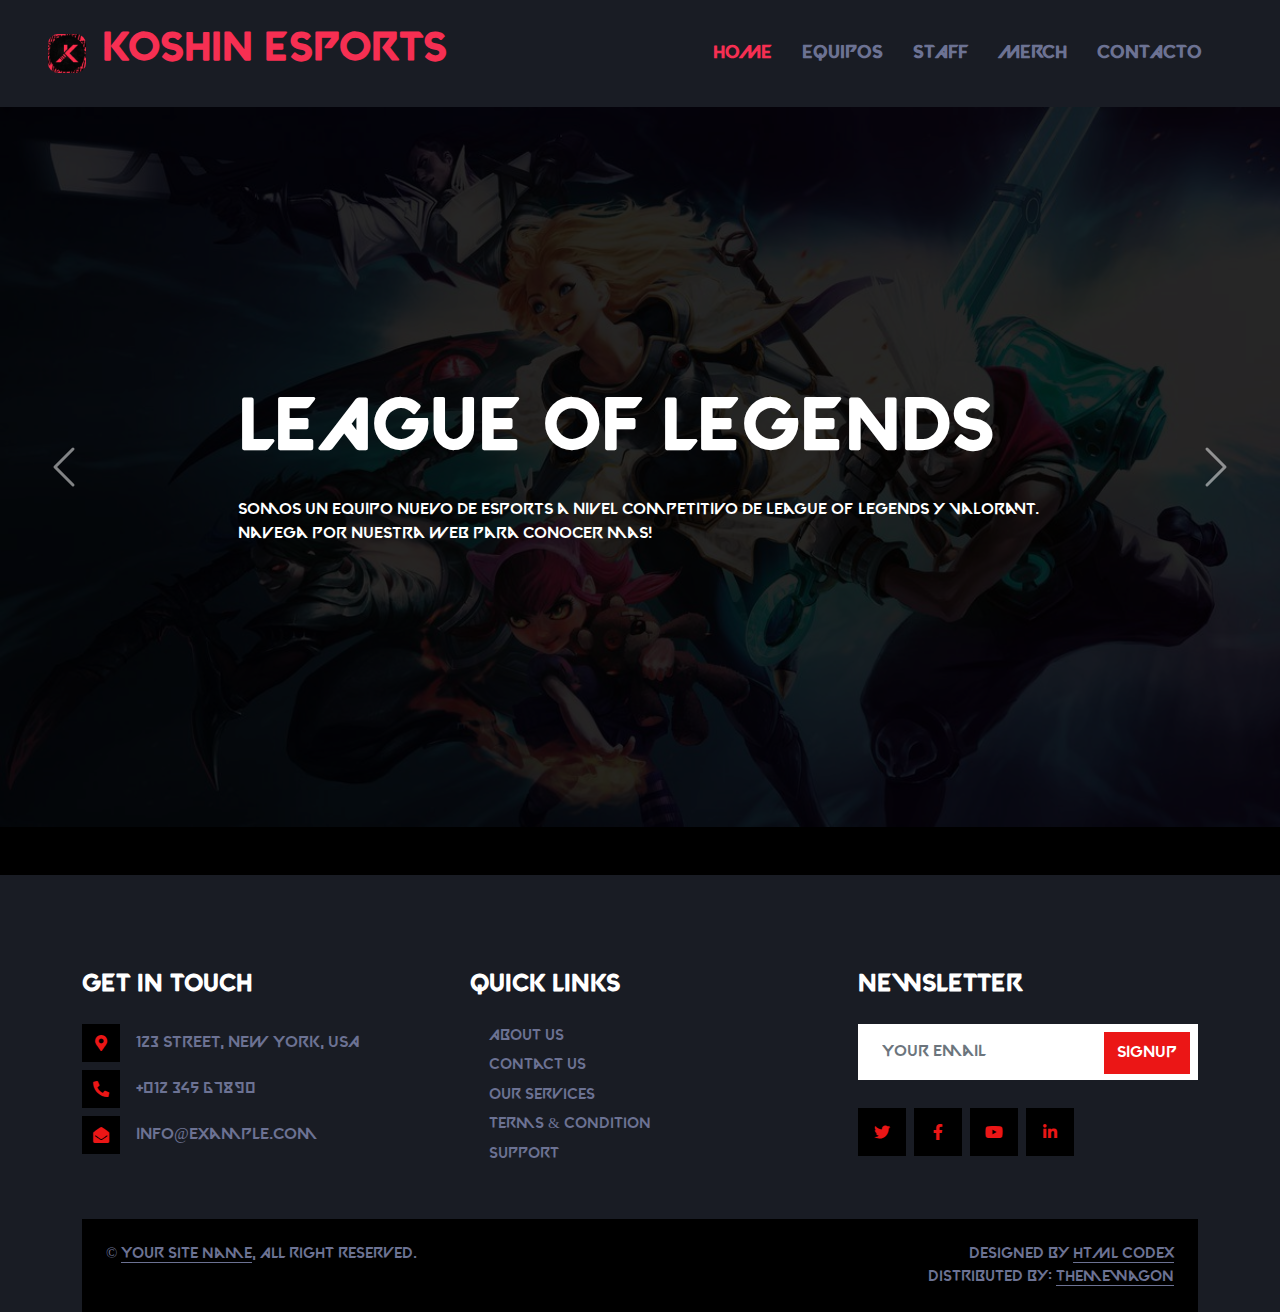
==== commit 587c33d4: "hola" ====
--- a/index.html
+++ b/index.html
@@ -61,7 +61,6 @@
     </nav>
     <!-- Navbar End -->
 
-
     <!-- Carousel Start -->
     <div class="container-fluid p-0 mb-5 wow fadeIn" data-wow-delay="0.1s">
         <div id="header-carousel" class="carousel slide" data-bs-ride="carousel">
@@ -71,6 +70,7 @@
                     <div class="carousel-caption d-flex align-items-center justify-content-center text-start">
                         <div class="mx-sm-5 px-5" style="max-width: 900px;">
                             <h1 class="display-2 text-white text-uppercase mb-4 animated slideInDown">LEAGUE OF LEGENDS</h1>
+                            <h2 class="display-2 text-white text-uppercase mb-4 animated slideInDown"></h2>Somos un equipo nuevo de esports a nivel competitivo de League of Legends y Valorant. Navega por nuestra web para conocer mas!</h2>
                         </div>
                     </div>
                 </div>
@@ -79,7 +79,7 @@
                     <div class="carousel-caption d-flex align-items-center justify-content-center text-start">
                         <div class="mx-sm-5 px-5" style="max-width: 900px;">
                             <h1 class="display-2 text-white text-uppercase mb-4 animated slideInDown">VALORANT</h1>
-
+                            <h2 class="display-2 text-white text-uppercase mb-4 animated slideInDown"></h2>Somos un equipo nuevo de esports a nivel competitivo de League of Legends y Valorant. Navega por nuestra web para conocer mas!</h2>
                         </div>
                     </div>
                 </div>
@@ -97,324 +97,6 @@
         </div>
     </div>
     <!-- Carousel End -->
-
-    <!-- About Start -->
-    <div class="container-xxl py-5">
-        <div class="container">
-            <div class="row g-5">
-                <div class="col-lg-6 wow fadeIn" data-wow-delay="0.1s">
-                    <div class="d-flex flex-column">
-                        <img class="img-fluid w-75 align-self-end" src="img/about.jpg" alt="">
-                    </div>
-                </div>
-                <div class="col-lg-6 wow fadeIn" data-wow-delay="0.5s">
-                    <p class="d-inline-block bg-secondary text-primary py-1 px-4">About Us</p>
-                    <h1 class="text-uppercase mb-4">More Than Just A Haircut. Learn More About Us!</h1>
-                    <p>Tempor erat elitr rebum at clita. Diam dolor diam ipsum sit. Aliqu diam amet diam et eos. Clita erat ipsum et lorem et sit, sed stet lorem sit clita duo justo magna dolore erat amet</p>
-                    <p class="mb-4">Stet no et lorem dolor et diam, amet duo ut dolore vero eos. No stet est diam rebum amet diam ipsum. Clita clita labore, dolor duo nonumy clita sit at, sed sit sanctus dolor eos.</p>
-                    <div class="row g-4">
-                        <div class="col-md-6">
-                            <h3 class="text-uppercase mb-3">Since 1990</h3>
-                            <p class="mb-0">Tempor erat elitr rebum at clita. Diam dolor diam ipsum sit. Aliqu diam amet diam et eos.</p>
-                        </div>
-                        <div class="col-md-6">
-                            <h3 class="text-uppercase mb-3">1000+ clients</h3>
-                            <p class="mb-0">Tempor erat elitr rebum at clita. Diam dolor diam ipsum sit. Aliqu diam amet diam et eos.</p>
-                        </div>
-                    </div>
-                </div>
-            </div>
-        </div>
-    </div>
-    <!-- About End -->
-
-
-    <!-- Merch Start -->
-    <div class="container-xxl py-5">
-        <div class="container">
-            <div class="text-center mx-auto mb-5 wow fadeInUp" data-wow-delay="0.1s" style="max-width: 600px;">
-                <p class="d-inline-block bg-secondary text-primary py-1 px-4">Merchandising</p>
-                <h1 class="text-uppercase">Que puedes comprar</h1>
-            </div>
-            <div class="row g-4">
-                <div class="col-lg-4 col-md-6 wow fadeInUp" data-wow-delay="0.1s">
-                    <div class="service-item position-relative overflow-hidden bg-secondary d-flex h-100 p-5 ps-0">
-                        <div class="d-flex flex-shrink-0 align-items-center justify-content-center" style="width: 180px; height: 180px;">
-                            <img class="img-fluid" src="img/ahri" alt="">
-                        </div>
-                        <div class="ps-4">
-                            <h3 class="text-uppercase mb-3">Sudadera Ahri</h3>
-                            <span class="text-uppercase text-primary">35 €</span>
-                        </div>
-                        <a class="btn btn-square" href=""><i class="fa fa-plus text-primary"></i></a>
-                    </div>
-                </div>
-                <div class="col-lg-4 col-md-6 wow fadeInUp" data-wow-delay="0.3s">
-                    <div class="service-item position-relative overflow-hidden bg-secondary d-flex h-100 p-5 ps-0">
-                        <div class="d-flex flex-shrink-0 align-items-center justify-content-center" style="width: 180px; height: 180px;">
-                            <img class="img-fluid" src="img/aphelios.jpg" alt="">
-                        </div>
-                        <div class="ps-4">
-                            <h3 class="text-uppercase mb-3">Camiseta Aphelios</h3>
-                            <span class="text-uppercase text-primary">15 €</span>
-                        </div>
-                        <a class="btn btn-square" href=""><i class="fa fa-plus text-primary"></i></a>
-                    </div>
-                </div>
-                <div class="col-lg-4 col-md-6 wow fadeInUp" data-wow-delay="0.5s">
-                    <div class="service-item position-relative overflow-hidden bg-secondary d-flex h-100 p-5 ps-0">
-                        <div class="bg-dark d-flex flex-shrink-0 align-items-center justify-content-center" style="width: 180px; height: 180px;">
-                            <img class="img-fluid" src="img/calcentines.jpg" alt="">
-                        </div>
-                        <div class="ps-4">
-                            <h3 class="text-uppercase mb-3">calcetines</h3>
-                            <span class="text-uppercase text-primary">5 €</span>
-                        </div>
-                        <a class="btn btn-square" href=""><i class="fa fa-plus text-primary"></i></a>
-                    </div>
-                </div>
-                <div class="col-lg-4 col-md-6 wow fadeInUp" data-wow-delay="0.1s">
-                    <div class="service-item position-relative overflow-hidden bg-secondary d-flex h-100 p-5 ps-0">
-                        <div class="bg-dark d-flex flex-shrink-0 align-items-center justify-content-center" style="width: 180px; height: 180px;">
-                            <img class="img-fluid" src="img/ezreal.jpg" alt="">
-                        </div>
-                        <div class="ps-4">
-                            <h3 class="text-uppercase mb-3">Sudadera ezreal</h3>
-                            <span class="text-uppercase text-primary">35 €</span>
-                        </div>
-                        <a class="btn btn-square" href=""><i class="fa fa-plus text-primary"></i></a>
-                    </div>
-                </div>
-                <div class="col-lg-4 col-md-6 wow fadeInUp" data-wow-delay="0.3s">
-                    <div class="service-item position-relative overflow-hidden bg-secondary d-flex h-100 p-5 ps-0">
-                        <div class="bg-dark d-flex flex-shrink-0 align-items-center justify-content-center" style="width: 180px; height: 180px;">
-                            <img class="img-fluid" src="img/pantaloneskata.jpg" alt="">
-                        </div>
-                        <div class="ps-4">
-                            <h3 class="text-uppercase mb-3">Pantalones katarina</h3>
-                            <span class="text-uppercase text-primary">20 €</span>
-                        </div>
-                        <a class="btn btn-square" href=""><i class="fa fa-plus text-primary"></i></a>
-                    </div>
-                </div>
-                <div class="col-lg-4 col-md-6 wow fadeInUp" data-wow-delay="0.5s">
-                    <div class="service-item position-relative overflow-hidden bg-secondary d-flex h-100 p-5 ps-0">
-                        <div class="bg-dark d-flex flex-shrink-0 align-items-center justify-content-center" style="width: 180px; height: 180px;">
-                            <img class="img-fluid" src="img/ekko.jpg" alt="">
-                        </div>
-                        <div class="ps-4">
-                            <h3 class="text-uppercase mb-3">camiseta ekko</h3>
-                            <span class="text-uppercase text-primary">15 €</span>
-                        </div>
-                        <a class="btn btn-square" href=""><i class="fa fa-plus text-primary"></i></a>
-                    </div>
-                </div>
-            </div>
-        </div>
-    </div>
-    <!-- Service End -->
-
-
-    <!-- Price Start -->
-    <div class="container-xxl py-5">
-        <div class="container">
-            <div class="row g-0">
-                <div class="col-lg-6 wow fadeIn" data-wow-delay="0.1s">
-                    <div class="bg-secondary h-100 d-flex flex-column justify-content-center p-5">
-                        <p class="d-inline-flex bg-dark text-primary py-1 px-4 me-auto">Price & Plan</p>
-                        <h1 class="text-uppercase mb-4">Check Out Our Barber Services And Prices</h1>
-                        <div>
-                            <div class="d-flex justify-content-between border-bottom py-2">
-                                <h6 class="text-uppercase mb-0">Haircut</h6>
-                                <span class="text-uppercase text-primary">$29.00</span>
-                            </div>
-                            <div class="d-flex justify-content-between border-bottom py-2">
-                                <h6 class="text-uppercase mb-0">Beard Trim</h6>
-                                <span class="text-uppercase text-primary">$35.00</span>
-                            </div>
-                            <div class="d-flex justify-content-between border-bottom py-2">
-                                <h6 class="text-uppercase mb-0">Mans Shave</h6>
-                                <span class="text-uppercase text-primary">$23.00</span>
-                            </div>
-                            <div class="d-flex justify-content-between border-bottom py-2">
-                                <h6 class="text-uppercase mb-0">Hair Dyeing</h6>
-                                <span class="text-uppercase text-primary">$19.00</span>
-                            </div>
-                            <div class="d-flex justify-content-between border-bottom py-2">
-                                <h6 class="text-uppercase mb-0">Mustache</h6>
-                                <span class="text-uppercase text-primary">$15.00</span>
-                            </div>
-                            <div class="d-flex justify-content-between py-2">
-                                <h6 class="text-uppercase mb-0">Stacking</h6>
-                                <span class="text-uppercase text-primary">$39.00</span>
-                            </div>
-                        </div>
-                    </div>
-                </div>
-                <div class="col-lg-6 wow fadeIn" data-wow-delay="0.5s">
-                    <div class="h-100">
-                        <img class="img-fluid h-100" src="img/price.jpg" alt="">
-                    </div>
-                </div>
-            </div>
-        </div>
-    </div>
-    <!-- Price End -->
-
-
-    <!-- Team Start -->
-    <div class="container-xxl py-5">
-        <div class="container">
-            <div class="text-center mx-auto mb-5 wow fadeInUp" data-wow-delay="0.1s" style="max-width: 600px;">
-                <p class="d-inline-block bg-secondary text-primary py-1 px-4">Our Barber</p>
-                <h1 class="text-uppercase">Meet Our Barber</h1>
-            </div>
-            <div class="row g-4">
-                <div class="col-lg-3 col-md-6 wow fadeInUp" data-wow-delay="0.1s">
-                    <div class="team-item">
-                        <div class="team-img position-relative overflow-hidden">
-                            <img class="img-fluid" src="img/team-1.jpg" alt="">
-                            <div class="team-social">
-                                <a class="btn btn-square" href=""><i class="fab fa-facebook-f"></i></a>
-                                <a class="btn btn-square" href=""><i class="fab fa-twitter"></i></a>
-                                <a class="btn btn-square" href=""><i class="fab fa-instagram"></i></a>
-                            </div>
-                        </div>
-                        <div class="bg-secondary text-center p-4">
-                            <h5 class="text-uppercase">Barber Name</h5>
-                            <span class="text-primary">Designation</span>
-                        </div>
-                    </div>
-                </div>
-                <div class="col-lg-3 col-md-6 wow fadeInUp" data-wow-delay="0.3s">
-                    <div class="team-item">
-                        <div class="team-img position-relative overflow-hidden">
-                            <img class="img-fluid" src="img/team-2.jpg" alt="">
-                            <div class="team-social">
-                                <a class="btn btn-square" href=""><i class="fab fa-facebook-f"></i></a>
-                                <a class="btn btn-square" href=""><i class="fab fa-twitter"></i></a>
-                                <a class="btn btn-square" href=""><i class="fab fa-instagram"></i></a>
-                            </div>
-                        </div>
-                        <div class="bg-secondary text-center p-4">
-                            <h5 class="text-uppercase">Barber Name</h5>
-                            <span class="text-primary">Designation</span>
-                        </div>
-                    </div>
-                </div>
-                <div class="col-lg-3 col-md-6 wow fadeInUp" data-wow-delay="0.5s">
-                    <div class="team-item">
-                        <div class="team-img position-relative overflow-hidden">
-                            <img class="img-fluid" src="img/team-3.jpg" alt="">
-                            <div class="team-social">
-                                <a class="btn btn-square" href=""><i class="fab fa-facebook-f"></i></a>
-                                <a class="btn btn-square" href=""><i class="fab fa-twitter"></i></a>
-                                <a class="btn btn-square" href=""><i class="fab fa-instagram"></i></a>
-                            </div>
-                        </div>
-                        <div class="bg-secondary text-center p-4">
-                            <h5 class="text-uppercase">Barber Name</h5>
-                            <span class="text-primary">Designation</span>
-                        </div>
-                    </div>
-                </div>
-                <div class="col-lg-3 col-md-6 wow fadeInUp" data-wow-delay="0.7s">
-                    <div class="team-item">
-                        <div class="team-img position-relative overflow-hidden">
-                            <img class="img-fluid" src="img/team-4.jpg" alt="">
-                            <div class="team-social">
-                                <a class="btn btn-square" href=""><i class="fab fa-facebook-f"></i></a>
-                                <a class="btn btn-square" href=""><i class="fab fa-twitter"></i></a>
-                                <a class="btn btn-square" href=""><i class="fab fa-instagram"></i></a>
-                            </div>
-                        </div>
-                        <div class="bg-secondary text-center p-4">
-                            <h5 class="text-uppercase">Barber Name</h5>
-                            <span class="text-primary">Designation</span>
-                        </div>
-                    </div>
-                </div>
-            </div>
-        </div>
-    </div>
-    <!-- Team End -->
-
-
-    <!-- Working Hours Start -->
-    <div class="container-xxl py-5">
-        <div class="container">
-            <div class="row g-0">
-                <div class="col-lg-6 wow fadeIn" data-wow-delay="0.1s">
-                    <div class="h-100">
-                        <img class="img-fluid h-100" src="img/open.jpg" alt="">
-                    </div>
-                </div>
-                <div class="col-lg-6 wow fadeIn" data-wow-delay="0.5s">
-                    <div class="bg-secondary h-100 d-flex flex-column justify-content-center p-5">
-                        <p class="d-inline-flex bg-dark text-primary py-1 px-4 me-auto">Working Hours</p>
-                        <h1 class="text-uppercase mb-4">Professional Barbers Are Waiting For You</h1>
-                        <div>
-                            <div class="d-flex justify-content-between border-bottom py-2">
-                                <h6 class="text-uppercase mb-0">Monday</h6>
-                                <span class="text-uppercase">09 AM - 09 PM</span>
-                            </div>
-                            <div class="d-flex justify-content-between border-bottom py-2">
-                                <h6 class="text-uppercase mb-0">Tuesday</h6>
-                                <span class="text-uppercase">09 AM - 09 PM</span>
-                            </div>
-                            <div class="d-flex justify-content-between border-bottom py-2">
-                                <h6 class="text-uppercase mb-0">Wednesday</h6>
-                                <span class="text-uppercase">09 AM - 09 PM</span>
-                            </div>
-                            <div class="d-flex justify-content-between border-bottom py-2">
-                                <h6 class="text-uppercase mb-0">Thursday</h6>
-                                <span class="text-uppercase">09 AM - 09 PM</span>
-                            </div>
-                            <div class="d-flex justify-content-between border-bottom py-2">
-                                <h6 class="text-uppercase mb-0">Friday</h6>
-                                <span class="text-uppercase">09 AM - 09 PM</span>
-                            </div>
-                            <div class="d-flex justify-content-between py-2">
-                                <h6 class="text-uppercase mb-0">Sat / Sun</h6>
-                                <span class="text-uppercase text-primary">Closed</span>
-                            </div>
-                        </div>
-                    </div>
-                </div>
-            </div>
-        </div>
-    </div>
-    <!-- Working Hours End -->
-
-
-    <!-- Testimonial Start -->
-    <div class="container-xxl py-5">
-        <div class="container">
-            <div class="text-center mx-auto mb-5 wow fadeInUp" data-wow-delay="0.1s" style="max-width: 600px;">
-                <p class="d-inline-block bg-secondary text-primary py-1 px-4">Opiniones</p>
-                <h1 class="text-uppercase">opiniones de nuestros clientes</h1>
-            </div>
-            <div class="owl-carousel testimonial-carousel wow fadeInUp" data-wow-delay="0.1s">
-                <div class="testimonial-item text-center" data-dot="<img class='img-fluid' src='img/ivan.png' alt=''>">
-                    <h4 class="text-uppercase">Iván</h4>
-                    <p class="text-primary">Estudiante</p>
-                    <span class="fs-5">Servicio impecable, me llegaron los productos al día siguiente. Genial!</span>
-                </div>
-                <div class="testimonial-item text-center" data-dot="<img class='img-fluid' src='img/carlos.png' alt=''>">
-                    <h4 class="text-uppercase">Carlos</h4>
-                    <p class="text-primary">Lapidero</p>
-                    <span class="fs-5">El servicio de entrega perfecto, aunque me esperaba mejor calidad de los productos.</span>
-                </div>
-                <div class="testimonial-item text-center" data-dot="<img class='img-fluid' src='img/lucas.png' alt=''>">
-                    <h4 class="text-uppercase">Lucas</h4>
-                    <p class="text-primary">Streamer</p>
-                    <span class="fs-5">No me llegó en el plazo estipulado pero no es culpa de Koshin, fue un problema con la empresa de transporte.</span>
-                </div>
-            </div>      
-        </div>
-    </div>
-    <!-- Testimonial End -->
-
 
     <!-- Footer Start -->
     <div class="container-fluid bg-secondary text-light footer mt-5 pt-5 wow fadeIn" data-wow-delay="0.1s">
--- a/css/style.css
+++ b/css/style.css
@@ -7,8 +7,8 @@
 }
 
 @font-face {
-    font-family: trueLies;
-    src: url(../fonts/True\ Lies.ttf);
+    font-family: valorant;
+    src: url(../fonts/Valorant\ Font.ttf);
 }
 
 .back-to-top {
@@ -67,20 +67,12 @@
 
 
 /*** Navbar ***/
-.navbar .dropdown-toggle::after {
-    border: none;
-    content: "\f107";
-    font-family: "Font Awesome 5 Free";
-    font-weight: 900;
-    vertical-align: middle;
-    margin-left: 8px;
-}
 
 .navbar .navbar-nav .nav-link {
     margin-right: 30px;
     padding: 40px 0;
     color: var(--light);
-    font-family: 'Oswald', sans-serif;
+    font-family: 'valorant';
     font-size: 18px;
     font-weight: 600;
     text-transform: uppercase;
@@ -93,6 +85,7 @@
 }
 
 .nombreEquipo {
+    font-family: 'valorant';
     color: var(--primary);
 }
 
@@ -118,27 +111,10 @@
     .navbar.shadow-sm .navbar-nav .nav-link {
         padding: 20px 0;
     }
-
-    .navbar .nav-item .dropdown-menu {
-        display: block;
-        border: none;
-        margin-top: 0;
-        top: 150%;
-        opacity: 0;
-        visibility: hidden;
-        transition: .5s;
-    }
-
-    .navbar .nav-item:hover .dropdown-menu {
-        top: 100%;
-        visibility: visible;
-        transition: .5s;
-        opacity: 1;
-    }
-}
-
+}
 
 /*** Header ***/
+
 .carousel-caption {
     top: 0;
     left: 0;
@@ -146,14 +122,13 @@
     bottom: 0;
     background: rgba(0, 0, 0, .85);
     z-index: 1;
+    font-family: 'valorant';
 }
 
 .carousel-control-prev,
 .carousel-control-next {
     width: 10%;
 }
-
-
 
 .carousel-control-prev-icon,
 .carousel-control-next-icon {
@@ -313,7 +288,7 @@
 .footer .btn.btn-link::before {
     position: relative;
     content: "\f105";
-    font-family: "Font Awesome 5 Free";
+    font-family: "valorant";
     font-weight: 900;
     margin-right: 10px;
 }
@@ -341,4 +316,12 @@
 .logoPequeño {
     width: 3vw;
     border-radius: 10px;
+}
+
+h1, h2, h3, h4, h5 {
+    font-family: 'valorant';
+}
+
+div {
+    font-family: 'valorant';
 }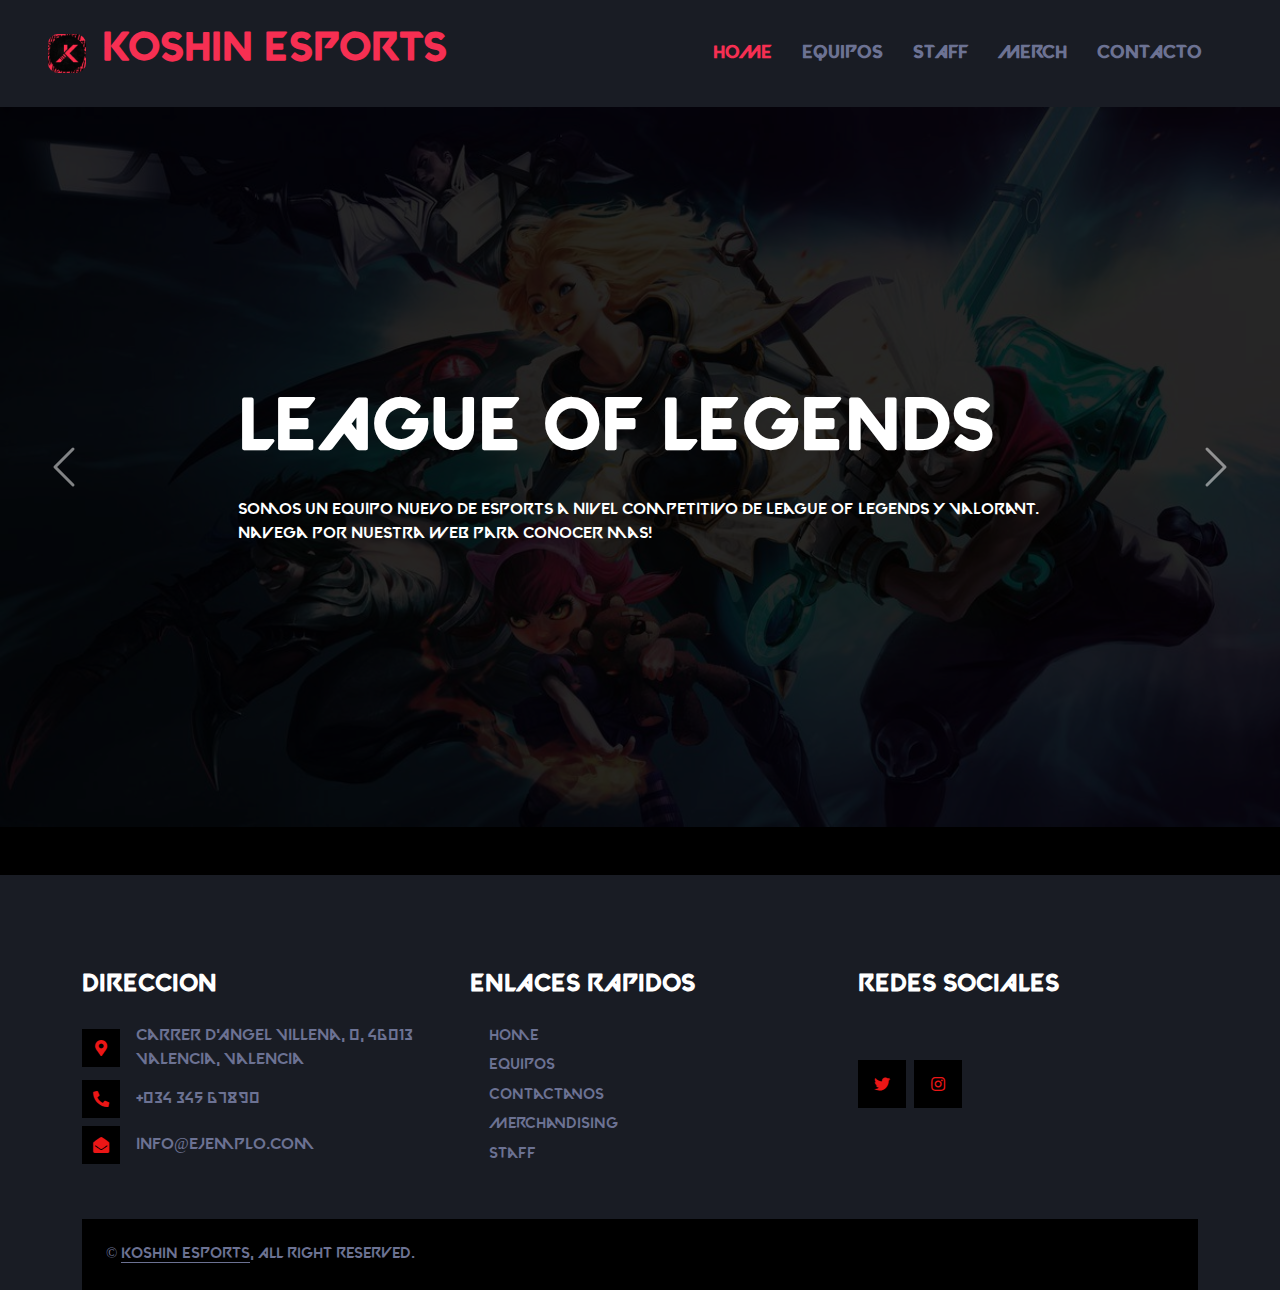
==== commit 76e7f613: "Todo listo para hacer JavaScript, html finalizado" ====
--- a/index.html
+++ b/index.html
@@ -3,7 +3,7 @@
 
 <head>
     <meta charset="utf-8">
-    <title>HairCut - Hair Salon HTML Template</title>
+    <title>Koshin Esports</title>
     <meta content="width=device-width, initial-scale=1.0" name="viewport">
     <meta content="" name="keywords">
     <meta content="" name="description">
@@ -54,9 +54,9 @@
         <div class="collapse navbar-collapse" id="navbarCollapse">
             <div class="navbar-nav ms-auto p-4 p-lg-0">
                 <a href="index.html" class="nav-item nav-link active">Home</a>
-                <a href="about.html" class="nav-item nav-link">equipos</a>
-                <a href="" class="nav-item nav-link">Staff</a>
-                <a href="service.html" class="nav-item nav-link">merch</a>
+                <a href="equipos.html" class="nav-item nav-link">equipos</a>
+                <a href="staff.html" class="nav-item nav-link">Staff</a>
+                <a href="merch.html" class="nav-item nav-link">merch</a>
                 <a href="contact.html" class="nav-item nav-link">Contacto</a>
     </nav>
     <!-- Navbar End -->
@@ -103,45 +103,44 @@
         <div class="container py-5">
             <div class="row g-5">
                 <div class="col-lg-4 col-md-6">
-                    <h4 class="text-uppercase mb-4">Get In Touch</h4>
+                    <h4 class="text-uppercase mb-4">Direccion</h4>
                     <div class="d-flex align-items-center mb-2">
                         <div class="btn-square bg-dark flex-shrink-0 me-3">
                             <span class="fa fa-map-marker-alt text-primary"></span>
                         </div>
-                        <span>123 Street, New York, USA</span>
+                        <span>Carrer d'Angel Villena, 0, 46013 Valencia, Valencia</span>
                     </div>
                     <div class="d-flex align-items-center mb-2">
                         <div class="btn-square bg-dark flex-shrink-0 me-3">
                             <span class="fa fa-phone-alt text-primary"></span>
                         </div>
-                        <span>+012 345 67890</span>
+                        <span>+034 345 67890</span>
                     </div>
                     <div class="d-flex align-items-center">
                         <div class="btn-square bg-dark flex-shrink-0 me-3">
                             <span class="fa fa-envelope-open text-primary"></span>
                         </div>
-                        <span>info@example.com</span>
+                        <span>info@ejemplo.com</span>
                     </div>
                 </div>
                 <div class="col-lg-4 col-md-6">
-                    <h4 class="text-uppercase mb-4">Quick Links</h4>
-                    <a class="btn btn-link" href="">About Us</a>
-                    <a class="btn btn-link" href="">Contact Us</a>
-                    <a class="btn btn-link" href="">Our Services</a>
-                    <a class="btn btn-link" href="">Terms & Condition</a>
-                    <a class="btn btn-link" href="">Support</a>
+                    <h4 class="text-uppercase mb-4">Enlaces rapidos</h4>
+                    <a class="btn btn-link" href="index.html">Home</a>
+                    <a class="btn btn-link" href="equipos.html">Equipos</a>
+                    <a class="btn btn-link" href="contact.html">Contactanos</a>
+                    <a class="btn btn-link" href="merch.html">Merchandising</a>
+                    <a class="btn btn-link" href="staff.html">Staff</a>
+                   
                 </div>
                 <div class="col-lg-4 col-md-6">
-                    <h4 class="text-uppercase mb-4">Newsletter</h4>
-                    <div class="position-relative mb-4">
-                        <input class="form-control border-0 w-100 py-3 ps-4 pe-5" type="text" placeholder="Your email">
-                        <button type="button" class="btn btn-primary py-2 position-absolute top-0 end-0 mt-2 me-2">SignUp</button>
+                    <h4 class="text-uppercase mb-4">Redes sociales</h4>
+                    <div class="position-relastrapntrol border-0 w-100 py-3 ps-4 pe-5" type="text" placeholder="Tu email">
+                        <button type="button" class="btn btn-primary py-2 position-absolute top-0 end-0 mt-2 me-2">Registrarse</button>
                     </div>
                     <div class="d-flex pt-1 m-n1">
-                        <a class="btn btn-lg-square btn-dark text-primary m-1" href=""><i class="fab fa-twitter"></i></a>
-                        <a class="btn btn-lg-square btn-dark text-primary m-1" href=""><i class="fab fa-facebook-f"></i></a>
-                        <a class="btn btn-lg-square btn-dark text-primary m-1" href=""><i class="fab fa-youtube"></i></a>
-                        <a class="btn btn-lg-square btn-dark text-primary m-1" href=""><i class="fab fa-linkedin-in"></i></a>
+                        <a class="btn btn-lg-square btn-dark text-primary m-1" href="https://twitter.com/KoshinEsports?ref_src=twsrc%5Egoogle%7Ctwcamp%5Eserp%7Ctwgr%5Eauthor"><i class="fab fa-twitter"></i></a>
+                        <a class="btn btn-lg-square btn-dark text-primary m-1" href="https://www.instagram.com/accounts/login/?next=/ko___shin_/"><i class="fab fa-instagram"></i></a>
+                        
                     </div>
                 </div>
             </div>
@@ -150,12 +149,7 @@
             <div class="copyright">
                 <div class="row">
                     <div class="col-md-6 text-center text-md-start mb-3 mb-md-0">
-                        &copy; <a class="border-bottom" href="#">Your Site Name</a>, All Right Reserved.
-                    </div>
-                    <div class="col-md-6 text-center text-md-end">
-                        <!--/*** This template is free as long as you keep the footer author’s credit link/attribution link/backlink. If you'd like to use the template without the footer author’s credit link/attribution link/backlink, you can purchase the Credit Removal License from "https://htmlcodex.com/credit-removal". Thank you for your support. ***/-->
-                        Designed By <a class="border-bottom" href="https://htmlcodex.com">HTML Codex</a>
-                        <br>Distributed By: <a class="border-bottom" href="https://themewagon.com" target="_blank">ThemeWagon</a>
+                        &copy; <a class="border-bottom" href="#">Koshin Esports</a>, All Right Reserved.
                     </div>
                 </div>
             </div>
